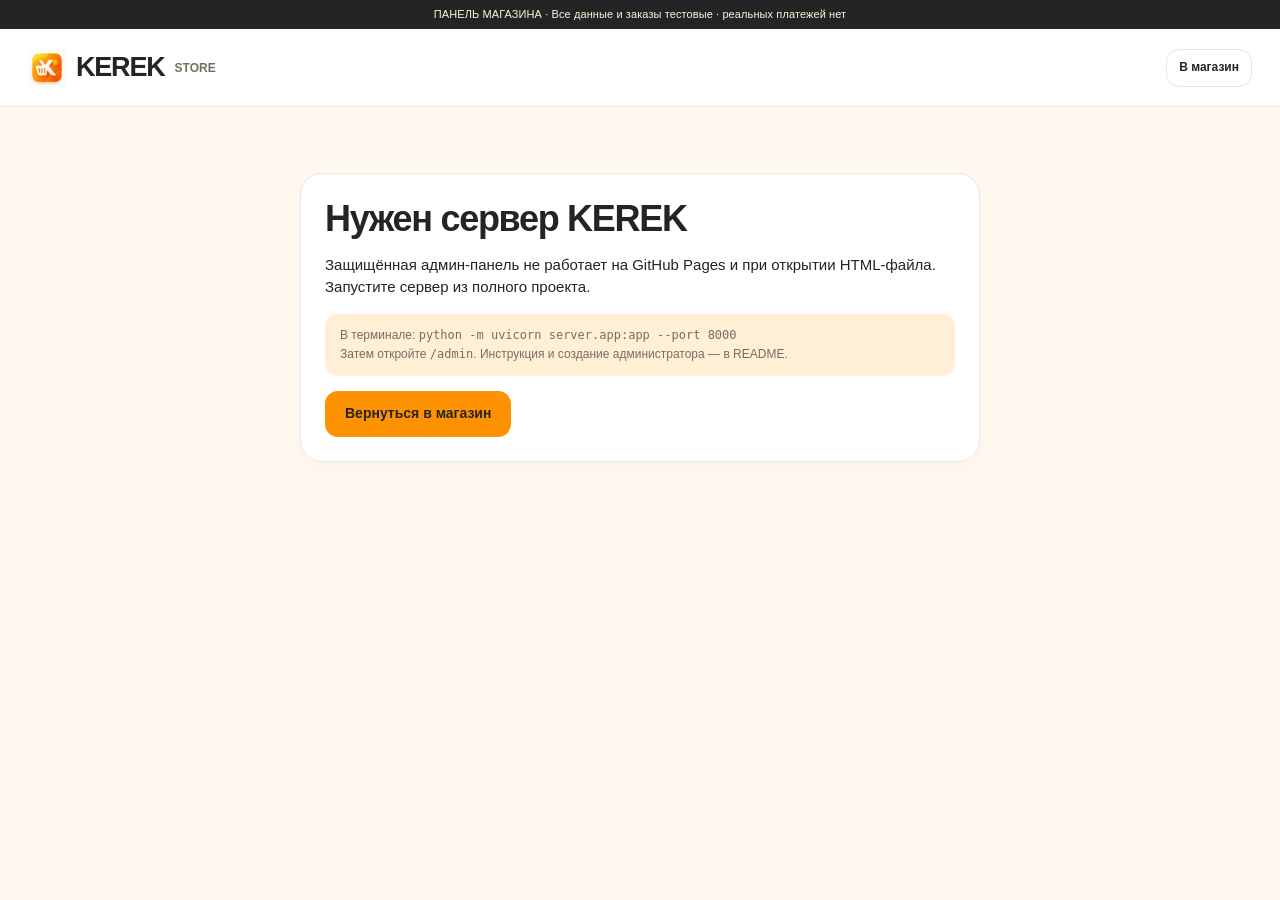
==== admin.html @ 0d9d9228 "Add files via upload" ====
<!doctype html><html lang="ru"><head><meta charset="utf-8"><meta name="viewport" content="width=device-width,initial-scale=1,viewport-fit=cover"><meta name="theme-color" content="#FF9200"><meta name="description" content="KEREK — обычные покупки и полная стоимость корзины. Тестовый магазин."><meta name="apple-mobile-web-app-capable" content="yes"><meta name="apple-mobile-web-app-title" content="KEREK"><meta http-equiv="Content-Security-Policy" content="default-src 'self'; script-src 'self' 'sha256-uucuYih88PFXL9WeXRAo3ESN8hsM5oTn7TZRPIZrzxA='; style-src 'self' 'unsafe-inline'; img-src 'self' data: https://images.unsplash.com; connect-src 'self'; font-src 'self'; object-src 'none'; base-uri 'self'; form-action 'self'"><title>KEREK 3.2 · Управление</title><link rel="icon" href="icon-32.png" type="image/png"><link rel="apple-touch-icon" href="icon-180.png"><link rel="manifest" href="manifest.webmanifest"><style>:root{--orange:#FF9200;--yellow:#FFD43B;--bg:#FFF9F0;--surface:#FFFFFF;--text:#242424;--muted:#766e63;--line:#eee7dd;--soft:#fff0d5;--hero:#ffebc9;--green:#35654b;--danger:#b12820;--radius:22px;--shadow:0 6px 26px #54320b08;--max:1280px;color-scheme:light}
*{box-sizing:border-box}html{scroll-behavior:smooth;scroll-padding-top:120px}body{margin:0;background:var(--bg);font-family:Inter,-apple-system,BlinkMacSystemFont,"Segoe UI",Arial,sans-serif;color:var(--text);font-size:15px;line-height:1.5;-webkit-tap-highlight-color:transparent}button,input,select,textarea{font:inherit}button,a,input,select,textarea{-webkit-tap-highlight-color:transparent}button{cursor:pointer;color:inherit;border:0;background:none;font-weight:600}a{color:inherit;text-decoration:none}button:disabled{cursor:not-allowed;opacity:.5}button,input,select,textarea,a{touch-action:manipulation}button:focus-visible,a:focus-visible,input:focus-visible,select:focus-visible,textarea:focus-visible{outline:3px solid #8b4d00;outline-offset:3px}h1,h2,h3,p{margin-top:0}h1{font-size:36px;line-height:1.16;letter-spacing:-1.3px;margin-bottom:14px}h2{font-size:26px;letter-spacing:-.7px;line-height:1.25;margin-bottom:7px}h3{font-size:18px;line-height:1.3;margin-bottom:10px}p{margin-bottom:15px}svg.icon{width:22px;height:22px;stroke:currentColor;stroke-width:1.75;fill:none;stroke-linecap:round;stroke-linejoin:round;flex-shrink:0}input,select,textarea{border:1px solid var(--line);border-radius:13px;padding:12px 14px;color:var(--text);background:var(--surface);width:100%;min-height:46px}textarea{resize:vertical;min-height:88px}label.field{display:grid;gap:7px;font-size:13px;font-weight:600;margin-bottom:15px}input[type=checkbox]{width:18px;height:18px;min-height:18px;accent-color:var(--orange);flex-shrink:0}input[type=range]{padding:0;accent-color:var(--orange)}label.check{display:flex;gap:10px;align-items:center;min-height:42px;font-size:14px}small,.small{font-size:12px;color:var(--muted)}.muted{color:var(--muted)}.text-danger{color:var(--danger)}.nowrap{white-space:nowrap}.wrap{max-width:var(--max);margin:0 auto;padding:0 28px}.flex{display:flex;align-items:center;gap:12px}.between{justify-content:space-between}.stack{display:grid;gap:16px}.hidden{display:none!important}.mb0{margin-bottom:0}.mt{margin-top:24px}.divider{border:0;border-top:1px solid var(--line);margin:20px 0}.pill{display:inline-flex;align-items:center;gap:7px;padding:6px 11px;border-radius:100px;font-size:12px;font-weight:650;background:var(--soft);line-height:1.4}.pill.green{background:#eaf1e8;color:#305b3f}.pill.dark{background:var(--text);color:var(--surface)}.btn{min-height:46px;padding:12px 20px;border-radius:13px;display:inline-flex;justify-content:center;align-items:center;gap:9px;font-size:14px;font-weight:750;line-height:1.4;transition:transform .14s,background .14s}.btn:active,.icon-btn:active{transform:scale(.97)}.btn.primary{background:var(--orange);color:#242424}.btn.primary:hover{background:#ffa21f}.btn.black{background:#242424;color:#fff}.btn.secondary{background:var(--soft)}.btn.outline{border:1px solid var(--line);background:var(--surface)}.btn.danger{color:var(--danger);background:#fff0ed}.btn.small-btn{min-height:38px;padding:8px 12px;font-size:12px}.btn.block{width:100%}.icon-btn{display:inline-flex;align-items:center;justify-content:center;width:44px;height:44px;flex-shrink:0;border-radius:13px;background:var(--surface);position:relative;transition:background .15s}.icon-btn:hover{background:var(--soft)}.icon-btn.active{color:#a74d00;background:var(--soft)}.icon-btn .count{position:absolute;right:-3px;top:-3px;background:var(--orange);color:#242424;border:2px solid var(--surface);border-radius:20px;font-size:10px;padding:1px 5px;min-width:20px;line-height:15px}.link-btn{font-size:13px;font-weight:700;display:inline-flex;align-items:center;gap:6px;color:var(--text);padding:8px 0}.link-btn svg{width:17px}.note{padding:12px 15px;border-radius:13px;background:var(--soft);font-size:12px;color:var(--muted);line-height:1.6}.error-box{padding:14px;border:1px solid #f0c1b8;border-radius:13px;background:#fff0ed;color:#962a20}.card{background:var(--surface);border:1px solid var(--line);border-radius:var(--radius);padding:24px;box-shadow:var(--shadow)}
.demo-bar{background:#242424;color:#fff3de;font-size:11px;line-height:1.4;text-align:center;padding:7px 12px;letter-spacing:.1px}.demo-bar span{opacity:.62;margin:0 6px}.header{background:var(--surface);border-bottom:1px solid var(--line);position:sticky;top:0;z-index:20}.header-top{height:85px;display:flex;align-items:center;gap:24px}.brand{display:flex;align-items:center;gap:10px;flex-shrink:0;font-size:27px;font-weight:900;letter-spacing:-1.2px}.brand img{width:38px;height:38px}.address-btn{text-align:left;display:flex;gap:9px;align-items:center;max-width:196px;flex-shrink:0;padding:7px 0}.address-btn svg{color:#cc6b00;width:21px}.address-btn span{display:block;font-size:11px;color:var(--muted);font-weight:400}.address-btn b{display:block;font-size:12px;white-space:nowrap;overflow:hidden;text-overflow:ellipsis;max-width:153px}.searchbox{display:flex;align-items:center;border:1px solid var(--line);border-radius:13px;background:var(--bg);padding:0 14px;flex:1;min-width:120px;gap:10px}.searchbox input{border:0;background:none;min-height:46px;padding:8px 0;outline:none;box-shadow:none;font-size:13px;min-width:0}.searchbox svg{color:var(--muted);width:19px}.header-actions{display:flex;gap:7px;align-items:center}.lang-btn{font-size:12px;background:var(--bg);padding:0 10px;min-width:42px;width:auto}.header-cart{font-size:12px;white-space:nowrap;padding:12px 16px}.header-cart .icon{width:19px}.header-cart b{font-weight:750}.desktop-nav{display:flex;align-items:center;gap:8px;height:54px;padding-bottom:10px;overflow:auto;scrollbar-width:none}.desktop-nav button{display:flex;align-items:center;gap:8px;padding:10px 15px;white-space:nowrap;font-size:12px;border-radius:11px;color:var(--muted);min-height:40px}.desktop-nav button svg{width:18px;height:18px}.desktop-nav button.active{background:var(--soft);color:var(--text)}.desktop-nav .catalog-btn{background:var(--orange);color:#242424}.desktop-nav .nav-end{margin-left:auto;font-size:11px;color:var(--muted);white-space:nowrap}.bottom-nav{display:none}.main{padding-top:26px;padding-bottom:50px;min-height:65vh}.crumb{font-size:12px;color:var(--muted);display:flex;gap:8px;align-items:center;margin-bottom:20px}.crumb svg{width:14px}.page-heading{display:flex;justify-content:space-between;align-items:end;gap:20px;margin-bottom:25px}.page-heading p{margin:9px 0 0;color:var(--muted);font-size:14px}.page-heading h1{margin-bottom:0}.section{margin-top:34px}.section-head{display:flex;align-items:center;justify-content:space-between;gap:10px;margin-bottom:17px}.section-head p{margin:6px 0 0;color:var(--muted);font-size:12px}.hero{display:grid;grid-template-columns:1fr 47%;min-height:315px;border-radius:27px;background:var(--hero);overflow:hidden;position:relative}.hero-copy{padding:32px 0 30px 34px;z-index:2}.hero h1{font-size:44px;line-height:1.07;letter-spacing:-1.9px;max-width:440px;margin:15px 0 15px}.hero h1 span{color:#ad5300}.hero p{font-size:14px;max-width:310px;line-height:1.65;color:#6d553a}.hero .pill{background:#fff6e6;color:#775025}.hero-foot{display:flex;gap:10px;align-items:center;flex-wrap:wrap}.hero-foot .small{max-width:140px;color:#775b3a;line-height:1.4}.hero-art{position:relative;min-height:280px;display:flex;align-items:center;justify-content:center;isolation:isolate}.hero-art:before{content:"";width:360px;height:360px;position:absolute;border-radius:50%;background:#ffd278;right:18px;top:12px;z-index:-1}.hero-fruit{position:absolute;border-radius:26px;display:flex;align-items:center;justify-content:center;box-shadow:0 10px 25px #a3541020;overflow:hidden}.hero-fruit .photo{height:100%;width:100%;border-radius:inherit}.hero-fruit.one{width:195px;height:210px;left:24px;top:61px;transform:rotate(-10deg);background:#fff5de;z-index:2}.hero-fruit.two{width:170px;height:168px;right:30px;top:26px;transform:rotate(10deg);background:#ffe38e}.hero-fruit.three{width:150px;height:130px;right:27px;bottom:22px;transform:rotate(5deg);background:#eef2d5;z-index:3}.hero-tag{background:var(--surface);box-shadow:0 8px 24px #85440b12;padding:10px 15px;border-radius:15px;position:absolute;left:3px;bottom:19px;z-index:4;font-size:11px;display:flex;align-items:center;gap:10px}.hero-tag svg{color:var(--green)}.hero-tag b{display:block;font-size:14px}.hero-art .photo-fallback{font-size:98px}.hero-sticker{position:absolute;right:171px;top:21px;z-index:5;transform:rotate(-12deg);background:var(--text);color:var(--yellow);padding:9px 11px;border-radius:100%;font-weight:900;font-size:16px;line-height:1.2;text-align:center}
.category-grid{display:grid;grid-template-columns:repeat(6,1fr);gap:12px}.category-tile{background:var(--surface);border:1px solid var(--line);border-radius:17px;padding:12px 12px 11px;text-align:left;overflow:hidden;position:relative;min-height:119px;transition:border-color .2s,transform .2s}.category-tile:hover{border-color:var(--orange);transform:translateY(-2px)}.category-tile b{display:block;font-size:12px;position:relative;z-index:2;max-width:108px}.category-tile .cat-symbol{position:absolute;right:9px;bottom:2px;font-size:51px;line-height:1.2;transform:rotate(-8deg);filter:drop-shadow(0 6px 5px #8e602013)}.category-tile .cat-circle{position:absolute;width:82px;height:82px;background:var(--soft);border-radius:50%;right:2px;bottom:-14px}.product-grid{display:grid;grid-template-columns:repeat(6,minmax(0,1fr));gap:12px}.product{background:var(--surface);border:1px solid var(--line);border-radius:19px;padding:9px;display:flex;flex-direction:column;min-width:0;transition:box-shadow .18s,transform .18s}.product:hover{box-shadow:0 7px 24px #5e3c1610;transform:translateY(-2px)}.product-photo{width:100%;position:relative;margin-bottom:9px;border-radius:13px;overflow:hidden;aspect-ratio:1.15;background:#f9f5ed}.photo{position:relative;display:block;overflow:hidden;background:var(--photo-bg,#f8f5ed);width:100%;height:100%;border-radius:inherit}.photo img{position:absolute;inset:0;width:100%;height:100%;object-fit:cover;opacity:0;transition:opacity .2s}.photo img.loaded{opacity:1}.photo-fallback{display:flex;align-items:center;justify-content:center;position:absolute;inset:0;font-size:70px;line-height:1;filter:drop-shadow(0 8px 6px #3f3c2314)}.product-photo .photo{position:absolute;inset:0}.sale-badge{position:absolute;left:7px;top:7px;border-radius:7px;background:var(--yellow);color:#242424;font-size:11px;font-weight:800;padding:3px 6px;z-index:2}.fav-btn{position:absolute;right:5px;top:5px;border-radius:50%;width:33px;height:33px;z-index:3;background:#fffef5dd;color:#5d5246;min-height:33px}.fav-btn .icon{width:17px;height:17px}.fav-btn.active .icon{fill:#fa9500;stroke:#a45300}.product-info{padding:1px 4px 5px;flex:1;display:flex;flex-direction:column}.product-prices{display:flex;align-items:center;gap:7px;flex-wrap:wrap;margin:1px 0 5px;line-height:1.25}.product-prices b{font-size:18px;letter-spacing:-.7px;white-space:nowrap}.product-prices del{font-size:10px;color:var(--muted)}.product-title{text-align:left;font-size:12px;font-weight:550;padding:0;margin-bottom:4px;line-height:1.45;min-height:35px;display:-webkit-box;-webkit-line-clamp:2;-webkit-box-orient:vertical;overflow:hidden}.product-unit{font-size:10px;color:var(--muted);margin-bottom:11px}.product .add-btn{margin-top:auto;background:var(--soft);border-radius:11px;width:100%;display:flex;align-items:center;justify-content:center;gap:8px;min-height:39px;font-size:12px;color:#845016}.product .add-btn .icon{width:16px}.qty{margin-top:auto;min-height:39px;background:var(--orange);color:#242424;display:flex;justify-content:space-between;align-items:center;border-radius:11px;overflow:hidden;font-size:13px;font-weight:750}.qty button{width:38px;min-height:39px;display:flex;align-items:center;justify-content:center}.qty svg{width:16px}.benefit-grid{display:grid;grid-template-columns:1.1fr 1fr;gap:15px}.feature-panel{padding:25px;border:1px solid var(--line);border-radius:21px;position:relative;overflow:hidden;background:var(--surface)}.feature-panel.orange{background:#ffedcf;border-color:#ffedcf;color:#242424}.feature-panel.yellow{background:#fff2b8;border-color:#fff2b8;color:#242424}.feature-panel p{max-width:300px;color:#776047;font-size:13px;margin-bottom:14px}.feature-panel h3{font-size:22px;letter-spacing:-.6px}.feature-panel .feature-symbol{position:absolute;right:30px;top:24px;transform:rotate(-14deg);font-size:82px;opacity:.95}.feature-panel .content{max-width:75%;position:relative;z-index:1}.info-strip{display:grid;grid-template-columns:repeat(3,1fr);gap:20px;margin-top:32px;padding:23px;border-radius:20px;border:1px solid var(--line);background:var(--surface)}.info-item{display:flex;gap:13px;align-items:center}.info-item svg{background:var(--soft);box-sizing:content-box;padding:11px;border-radius:13px;color:#925114}.info-item b{font-size:13px;display:block}.info-item span{font-size:11px;color:var(--muted);display:block;margin-top:2px}.footer{border-top:1px solid var(--line);padding:28px 0 34px;background:var(--surface)}.footer .brand{font-size:23px}.footer p{font-size:11px;color:var(--muted);margin:8px 0 0;max-width:650px}.footer-links{display:flex;gap:20px;align-items:center;flex-wrap:wrap;font-size:12px}.footer-links button{font-size:12px;color:var(--muted)}
.catalog-layout{display:grid;grid-template-columns:218px 1fr;gap:24px}.filters{align-self:start;padding:20px;position:sticky;top:160px}.filters h3{font-size:15px;margin-bottom:18px}.filter-cats{display:grid;gap:3px;margin-bottom:20px}.filter-cats button{text-align:left;padding:9px 10px;border-radius:10px;font-size:12px;font-weight:550}.filter-cats button.active{background:var(--soft);color:#965312}.catalog-main .product-grid{grid-template-columns:repeat(4,minmax(0,1fr))}.catalog-tools{display:flex;justify-content:space-between;gap:12px;align-items:center;margin-bottom:16px}.catalog-tools select{width:auto;min-width:170px;font-size:12px}.filter-mobile{display:none}.empty{padding:50px 24px;text-align:center;border:1px dashed var(--line);border-radius:22px;background:var(--surface)}.empty-symbol{width:76px;height:76px;background:var(--soft);border-radius:25px;display:flex;align-items:center;justify-content:center;margin:0 auto 18px}.empty-symbol svg{width:34px;height:34px;color:#ad6200}.empty p{max-width:410px;margin:0 auto 22px;font-size:13px;color:var(--muted)}.empty h3{font-size:21px}.subcats{display:flex;gap:8px;margin-bottom:15px;flex-wrap:wrap}.chip{background:var(--surface);border:1px solid var(--line);padding:8px 13px;border-radius:100px;font-size:12px;min-height:37px}.chip.active{background:var(--orange);color:#242424;border-color:var(--orange)}
.two-columns{display:grid;grid-template-columns:minmax(0,1fr) 365px;gap:24px;align-items:start}.summary{position:sticky;top:160px}.summary-row{display:flex;justify-content:space-between;gap:12px;font-size:13px;margin:12px 0}.summary-row.total{font-weight:850;font-size:24px;border-top:1px solid var(--line);padding-top:16px;margin:18px 0}.summary-row.saving{color:var(--green)}.free-progress{height:5px;background:var(--line);border-radius:8px;overflow:hidden;margin-top:10px}.free-progress span{display:block;height:100%;background:var(--orange);max-width:100%}.cart-row{display:grid;grid-template-columns:73px minmax(0,1fr) 107px 83px 28px;gap:13px;align-items:center;border-bottom:1px solid var(--line);padding:18px 0}.cart-row:last-child{border-bottom:0}.cart-row .thumb{width:73px;height:73px;border-radius:12px;overflow:hidden}.cart-row .photo-fallback{font-size:43px}.cart-row .qty{margin:0}.cart-row h3{font-size:13px;margin-bottom:3px}.cart-row .row-price{font-size:14px;font-weight:750;text-align:right}.cart-row .remove{width:30px;height:35px;color:var(--muted)}.cart-row .remove svg{width:17px}.checkout-grid{display:grid;grid-template-columns:1fr 1fr;gap:0 15px}.full-width{grid-column:1/-1}.form-actions{display:flex;align-items:center;gap:10px;flex-wrap:wrap;margin-top:18px}.promo-row{display:flex;gap:8px;margin-top:16px}.promo-row input{font-size:12px;min-width:0}.promo-row .btn{padding:8px 12px;font-size:12px}.savings-card{background:var(--soft);padding:14px 16px;border-radius:14px;margin-top:16px}.savings-card p{font-size:12px;margin:4px 0 10px}.savings-card h3{font-size:14px}.order-card{margin-bottom:16px}.order-card .title{display:flex;justify-content:space-between;gap:15px;align-items:start}.order-items{font-size:13px;color:var(--muted);margin:12px 0;line-height:1.7}.status-pill{font-size:11px;background:var(--soft);border-radius:100px;padding:6px 10px;display:inline-flex;gap:6px;align-items:center}.status-pill.delivered{background:#eaf1e8;color:#35654b}.status-pill.cancelled{background:#f4e9e7;color:#97372d}.timeline{display:grid;grid-template-columns:repeat(5,1fr);gap:5px;margin-top:24px}.timeline-step{font-size:10px;color:var(--muted);position:relative;border-top:3px solid var(--line);padding-top:10px}.timeline-step.done{border-color:var(--orange);color:var(--text)}.timeline-step.active{font-weight:750}.order-card .total{font-size:23px;font-weight:800;letter-spacing:-.8px}.order-notice{font-size:11px;color:var(--muted);background:var(--bg);border-radius:10px;padding:8px 12px;margin:12px 0}
.smart-intro{display:flex;gap:14px;align-items:center;margin-bottom:23px}.smart-logo{width:54px;height:54px;display:flex;align-items:center;justify-content:center;background:var(--orange);border-radius:17px;color:#242424}.smart-logo svg{width:27px;height:27px}.smart-layout{display:grid;grid-template-columns:360px minmax(0,1fr);gap:24px;align-items:start}.smart-form{position:sticky;top:160px}.smart-form textarea{min-height:108px;background:var(--bg);font-size:13px}.examples{display:flex;gap:7px;flex-wrap:wrap;margin:11px 0 20px}.examples .chip{font-size:10px;min-height:29px;padding:5px 8px;background:var(--bg)}.form-grid{display:grid;grid-template-columns:1fr 1fr;gap:0 12px}.plan-placeholder{min-height:430px;background:var(--surface);border:1px dashed #e6c698;border-radius:23px;text-align:center;display:flex;align-items:center;justify-content:center;padding:32px}.plan-placeholder .big{font-size:75px;margin-bottom:14px}.plan-placeholder h2{font-size:25px}.plan-placeholder p{max-width:365px;font-size:13px;color:var(--muted)}.plan-stats{display:grid;grid-template-columns:repeat(3,1fr);gap:12px;padding:18px;background:var(--soft);border-radius:15px;margin-bottom:20px}.plan-stats b{display:block;font-size:23px;letter-spacing:-.5px}.plan-stats span{font-size:11px;color:var(--muted)}.plan-dishes{display:grid;grid-template-columns:repeat(2,minmax(0,1fr));gap:10px;margin:17px 0}.plan-dish{display:flex;gap:10px;align-items:center;padding:10px;background:var(--bg);border-radius:13px}.plan-dish .day{font-size:11px;display:block;color:var(--muted)}.plan-dish b{font-size:12px;line-height:1.4;display:block}.plan-dish .photo{width:45px;height:45px;flex-shrink:0;border-radius:10px}.plan-dish .photo-fallback{font-size:28px}.ingredient-row{display:grid;grid-template-columns:1fr auto auto;gap:9px;align-items:center;padding:12px 0;border-top:1px solid var(--line);font-size:12px}.ingredient-row b{display:block;font-size:13px}.ingredient-row span{font-size:11px;color:var(--muted)}.recipe-grid{display:grid;grid-template-columns:repeat(3,minmax(0,1fr));gap:19px}.recipe{padding:0;overflow:hidden}.recipe-photo{height:174px;position:relative;border-bottom:1px solid var(--line)}.recipe-photo .photo-fallback{font-size:88px}.recipe-badge{position:absolute;bottom:12px;left:12px;background:var(--surface);border-radius:9px;padding:5px 8px;display:flex;gap:5px;align-items:center;font-size:11px;z-index:2}.recipe-badge svg{width:14px;height:14px}.recipe-info{padding:18px}.recipe-info h3{font-size:16px}.recipe-info .price{font-size:19px;letter-spacing:-.6px}.recipe-info .btn{margin-top:14px;font-size:12px;min-height:40px}.recipes-controls{display:flex;gap:14px;align-items:center;flex-wrap:wrap;margin-bottom:21px;padding:16px 20px}.recipes-controls label{margin-bottom:0;min-width:100px;flex:1}.pantry-row{display:grid;grid-template-columns:43px 1fr auto 36px;gap:13px;align-items:center;padding:14px 0;border-bottom:1px solid var(--line)}.pantry-row .pantry-emoji{font-size:29px}.pantry-row b{font-size:13px}.pantry-row .small{display:block}.expiring{color:#945213;font-size:11px}.expired{color:var(--danger);font-size:11px}.pantry-add .btn{margin-top:10px}.profile-layout{display:grid;grid-template-columns:260px minmax(0,1fr);gap:24px}.profile-nav{position:sticky;top:160px}.profile-nav button{width:100%;display:flex;align-items:center;gap:12px;border-radius:12px;padding:12px;text-align:left;font-size:13px;color:var(--muted)}.profile-nav button.active{background:var(--soft);color:var(--text)}.avatar{width:56px;height:56px;border-radius:19px;background:var(--soft);display:flex;align-items:center;justify-content:center;font-size:23px;font-weight:800;margin-bottom:12px}.address-card{padding:16px;border:1px solid var(--line);border-radius:15px;display:flex;justify-content:space-between;gap:12px;align-items:center;margin:12px 0}.address-card b{font-size:13px}.address-card p{font-size:12px;color:var(--muted);margin:3px 0 0}.club-hero{display:grid;grid-template-columns:1fr 330px;gap:32px;padding:32px;overflow:hidden;border-radius:26px;background:#ffecb3;color:#242424}.club-hero h1{font-size:43px}.club-card{background:#242424;color:#fff9e9;border-radius:22px;padding:25px;min-height:194px;transform:rotate(-5deg);position:relative;display:flex;flex-direction:column;justify-content:space-between}.club-card b{font-size:26px;letter-spacing:-1.3px}.club-card .club-circle{position:absolute;right:25px;top:25px;color:var(--yellow);font-size:40px}.club-card .balance{font-size:31px;font-weight:800;letter-spacing:-1px}.club-stats{display:grid;grid-template-columns:repeat(3,1fr);gap:16px;margin-top:20px}.club-stats b{font-size:31px;letter-spacing:-1px;display:block}.club-stats p{font-size:12px;color:var(--muted);margin-top:5px}.ledger-row{display:flex;justify-content:space-between;align-items:center;padding:13px 0;border-bottom:1px solid var(--line);font-size:13px}.ledger-row .delta{font-weight:750;font-size:16px;color:var(--green)}.ticket{padding:16px;border:1px solid var(--line);border-radius:15px;margin-top:14px}.ticket p{font-size:13px;white-space:pre-wrap;margin:10px 0}.ticket-reply{padding:12px;background:var(--soft);border-radius:10px;font-size:12px}
dialog{background:var(--surface);color:var(--text);border:1px solid var(--line);border-radius:25px;padding:0;max-width:min(600px,calc(100vw - 32px));width:600px;max-height:88dvh;box-shadow:0 30px 100px #2419073d;overscroll-behavior:contain}dialog::backdrop{background:#1d171f66;backdrop-filter:blur(3px)}.modal-head{display:flex;align-items:center;justify-content:space-between;padding:20px 24px 0;gap:15px}.modal-head h2{font-size:22px;margin-bottom:0}.modal-body{padding:18px 24px 24px}.modal-product-photo{height:225px;border-radius:19px;overflow:hidden;margin-bottom:19px}.modal-product-photo .photo-fallback{font-size:135px}.modal-price{font-size:29px;font-weight:850;letter-spacing:-1px}.spec-row{display:flex;gap:15px;justify-content:space-between;font-size:12px;border-bottom:1px solid var(--line);padding:12px 0}.spec-row span:first-child{color:var(--muted);min-width:100px}.spec-row span:last-child{text-align:right}.recipe-steps{padding-left:21px;font-size:13px;line-height:1.7}.recipe-steps li{padding-left:5px;margin-bottom:10px}#toast{position:fixed;bottom:25px;left:50%;transform:translate(-50%,20px);z-index:1000;background:#242424;color:#fff;border-radius:14px;padding:13px 19px;font-size:13px;max-width:calc(100vw - 32px);box-shadow:0 5px 25px #0002;opacity:0;pointer-events:none;transition:opacity .2s,transform .2s;display:flex;gap:18px;align-items:center}#toast.show{opacity:1;transform:translate(-50%,0);pointer-events:auto}#toast button{color:var(--yellow);white-space:nowrap;font-size:12px;padding:5px}.skip-link{position:fixed;left:12px;top:-100px;background:var(--text);color:var(--surface);padding:12px;z-index:1001}.skip-link:focus{top:12px}.boot{max-width:1100px;margin:70px auto;padding:24px}.boot-logo{font-size:40px;font-weight:900;letter-spacing:-2px;margin-bottom:30px}.boot-logo span{color:var(--orange)}.boot p{color:var(--muted);font-size:13px;text-align:center;margin-top:24px}.boot-grid{display:grid;grid-template-columns:repeat(4,1fr);gap:16px;margin-top:24px}.boot-grid .skeleton{height:180px}.skeleton{border-radius:18px;background:linear-gradient(100deg,#f0e8dc 30%,#faf4eb 50%,#f0e8dc 70%);background-size:200% 100%;animation:shimmer 1.4s infinite}@keyframes shimmer{to{background-position:-200% 0}}.spin{animation:spin 1s linear infinite}@keyframes spin{to{transform:rotate(360deg)}}
[data-theme=dark]{--bg:#1d1c19;--surface:#282722;--text:#f7f2e9;--muted:#b3aa9b;--line:#3d3930;--soft:#49351d;--hero:#4b3620;--shadow:none;color-scheme:dark}[data-theme=dark] .hero h1 span{color:#ffb139}[data-theme=dark] .hero p,[data-theme=dark] .hero-foot .small{color:#e0c5a1}[data-theme=dark] .hero-art:before{background:#634a27}[data-theme=dark] .hero-tag,[data-theme=dark] .hero-fruit{color:#242424}[data-theme=dark] .hero-tag{background:#f7e9d2}[data-theme=dark] .product-photo{background:#393329}[data-theme=dark] .photo{--photo-bg:#393329}[data-theme=dark] .product .add-btn{color:#ffc778}[data-theme=dark] .category-tile .cat-circle{background:#493c25}[data-theme=dark] .feature-panel.orange{background:#553b20;color:#fff3db}[data-theme=dark] .feature-panel.yellow{background:#4a4226;color:#fff3db}[data-theme=dark] .feature-panel p{color:#d8c5a8}[data-theme=dark] .hero .pill{background:#644724;color:#ffe1b7}[data-theme=dark] .btn.secondary{color:#ffd6a1}[data-theme=dark] .pill.green,[data-theme=dark] .status-pill.delivered{background:#284232;color:#bddcc6}[data-theme=dark] .text-danger{color:#ffb4a7}[data-theme=dark] .summary-row.saving,[data-theme=dark] .ledger-row .delta{color:#b5d9b9}
.admin-header{background:var(--surface);border-bottom:1px solid var(--line);padding:18px 0}.admin-tabs{display:flex;gap:9px;overflow:auto;margin:25px 0}.admin-table{width:100%;border-collapse:collapse;font-size:12px}.admin-table th{text-align:left;color:var(--muted);font-weight:550}.admin-table th,.admin-table td{padding:12px 10px;border-bottom:1px solid var(--line)}.table-scroll{overflow:auto}.admin-table input{max-width:140px;min-width:85px;min-height:36px;padding:7px 9px;font-size:12px}.admin-json{font-family:monospace;font-size:12px;min-height:300px;white-space:pre}.audit{font-size:11px;word-break:break-word}.integration-grid{display:grid;grid-template-columns:repeat(3,1fr);gap:12px}.integration-grid .card{padding:18px}.mobile-only{display:none}
@media(min-width:1450px){.wrap{padding:0 30px}.product-photo{aspect-ratio:1.1}.hero{min-height:328px}.hero-copy{padding-left:39px}}
@media(max-width:1150px){.header-top{gap:15px}.address-btn{display:none}.product-grid{grid-template-columns:repeat(4,minmax(0,1fr))}.home-products .product:nth-child(n+9){display:none}.category-grid{gap:9px}.category-tile b{font-size:11px}.hero h1{font-size:39px}.hero-art:before{right:0}.hero-fruit.one{left:5px}.hero-fruit.two,.hero-fruit.three{right:13px}.catalog-main .product-grid{grid-template-columns:repeat(3,minmax(0,1fr))}.smart-layout{grid-template-columns:320px minmax(0,1fr)}.two-columns{grid-template-columns:minmax(0,1fr) 320px}.cart-row{grid-template-columns:55px minmax(0,1fr) 96px;gap:10px}.cart-row .thumb{width:55px;height:60px;grid-row:1/3}.cart-row .row-price{grid-column:2;text-align:left}.cart-row .remove{grid-column:3;justify-self:end}.hero-copy{padding-left:26px}.feature-panel .feature-symbol{right:18px;font-size:68px}}
@media(max-width:850px){.wrap{padding:0 20px}.header-top{height:76px}.brand{font-size:24px;gap:7px}.brand img{width:34px;height:34px}.header-actions .favorite-top{display:none}.header-cart b{display:none}.header-cart{padding:11px 13px}.hero{grid-template-columns:1fr 42%;min-height:295px}.hero-copy{padding:26px 0 26px 24px}.hero h1{font-size:33px}.hero p{font-size:13px;max-width:260px}.hero-fruit.one{width:155px;height:170px;left:0;top:65px}.hero-fruit.two{width:122px;height:124px;right:4px;top:40px}.hero-fruit.three{width:105px;height:97px;right:4px;bottom:28px}.hero-art .photo-fallback{font-size:75px}.hero-sticker{right:91px;font-size:12px;top:36px}.hero-tag{left:-8px;bottom:20px;padding:9px}.hero-tag b{font-size:12px}.hero-art:before{width:250px;height:250px;right:-17px;top:31px}.category-grid{grid-template-columns:repeat(3,1fr)}.category-tile{min-height:99px}.category-tile b{font-size:12px}.category-tile .cat-symbol{right:16px;bottom:6px}.category-tile .cat-circle{right:14px}.category-tile b{max-width:100px}.catalog-layout{grid-template-columns:175px 1fr;gap:16px}.filters{padding:15px}.product-grid{grid-template-columns:repeat(3,minmax(0,1fr))}.catalog-main .product-grid{grid-template-columns:repeat(2,minmax(0,1fr))}.benefit-grid{gap:12px}.feature-panel{padding:22px}.feature-panel h3{font-size:20px}.feature-panel .content{max-width:84%}.feature-panel .feature-symbol{font-size:55px;right:10px;top:28px;opacity:.6}.two-columns{grid-template-columns:1fr}.summary{position:static}.cart-row{grid-template-columns:65px minmax(0,1fr) 105px 82px 30px}.cart-row .thumb{width:65px;height:65px;grid-row:auto}.cart-row .row-price{grid-column:auto;text-align:right}.cart-row .remove{grid-column:auto}.smart-layout{grid-template-columns:1fr}.smart-form{position:static}.smart-form .form-grid{grid-template-columns:repeat(4,1fr)}.smart-form textarea{min-height:85px}.plan-placeholder{min-height:300px}.recipe-grid{grid-template-columns:repeat(2,minmax(0,1fr))}.profile-layout{grid-template-columns:210px minmax(0,1fr);gap:18px}.profile-nav{padding:16px}.club-hero{grid-template-columns:1fr 270px;gap:15px;padding:26px}.club-hero h1{font-size:34px}.club-card{min-height:170px;padding:22px}.club-stats{gap:12px}.info-strip{gap:12px;padding:17px}.info-item{gap:9px}.info-item svg{padding:8px;width:18px;height:18px}.info-item b{font-size:11px}.info-item span{font-size:10px}.desktop-nav .nav-end{display:none}}
@media(max-width:600px){body{font-size:14px}.wrap{padding:0 16px}.demo-bar{font-size:9px;padding:6px 9px}.demo-bar .optional{display:none}.header-top{height:auto;min-height:114px;flex-wrap:wrap;gap:10px;padding-top:11px;padding-bottom:12px}.brand{font-size:24px;gap:8px}.brand img{width:31px;height:31px}.header-actions{margin-left:auto;gap:3px}.header-actions .icon-btn{width:34px;height:35px;min-width:34px;border-radius:10px}.header-actions .icon-btn svg{width:19px;height:19px}.header-actions .profile-top,.header-cart{display:none}.header .searchbox{order:3;flex-basis:100%;border-radius:12px;height:43px}.header .searchbox input{min-height:41px;font-size:12px}.desktop-nav{display:none}.mobile-address{display:flex;align-items:center;gap:3px;margin-left:3px;font-size:10px;max-width:98px;padding:0;color:var(--muted);font-weight:500}.mobile-address svg{width:12px;height:12px}.mobile-address span{white-space:nowrap;overflow:hidden;text-overflow:ellipsis;max-width:79px}.main{padding-top:17px;padding-bottom:30px}.hero{grid-template-columns:1fr;min-height:0;border-radius:21px}.hero-copy{padding:21px 19px 20px}.hero h1{font-size:32px;max-width:265px;letter-spacing:-1.4px;margin:12px 0}.hero p{font-size:12px;max-width:235px;margin-bottom:17px}.hero .pill{font-size:10px;max-width:210px;padding:5px 9px}.hero-foot{gap:9px}.hero-foot .small{display:none}.hero-foot .btn{min-height:41px;padding:10px 14px;font-size:12px}.hero-art{min-height:0;position:absolute;right:0;bottom:0;top:0;width:35%;pointer-events:none}.hero-art:before{width:170px;height:170px;right:-68px;top:97px}.hero-fruit.one{width:110px;height:121px;left:auto;right:-13px;top:125px;transform:rotate(-17deg);border-radius:17px;z-index:1}.hero-fruit.two{width:86px;height:80px;right:-12px;top:33px;border-radius:16px}.hero-fruit.three{display:none}.hero-art .photo-fallback{font-size:62px}.hero-tag{display:none}.hero-sticker{right:46px;top:111px;font-size:11px;z-index:3;padding:7px;transform:rotate(13deg)}.section{margin-top:26px}.section-head{align-items:center;margin-bottom:13px}.section-head h2{font-size:22px;letter-spacing:-.7px;margin:0}.section-head p{font-size:10px}.section-head .link-btn{font-size:11px;white-space:nowrap}.category-grid{gap:9px}.category-tile{border-radius:14px;min-height:100px;padding:10px}.category-tile b{font-size:10px;line-height:1.4;max-width:78px}.category-tile .cat-symbol{font-size:39px;right:7px;bottom:6px}.category-tile .cat-circle{width:65px;height:65px;right:0;bottom:-12px}.product-grid,.catalog-main .product-grid{grid-template-columns:repeat(2,minmax(0,1fr));gap:10px}.product{padding:8px;border-radius:17px}.product-photo{border-radius:11px;margin-bottom:8px;aspect-ratio:1.14}.product-info{padding:0 3px 3px}.product-prices b{font-size:18px}.product-title{font-size:12px;min-height:35px}.product-unit{font-size:10px;margin-bottom:10px}.product .add-btn{min-height:39px;font-size:12px}.product .qty,.product .qty button{min-height:39px}.home-products .product:nth-child(n+7){display:none}.photo-fallback{font-size:67px}.benefit-grid{grid-template-columns:1fr;gap:12px}.feature-panel{padding:22px;border-radius:18px}.feature-panel .content{max-width:76%}.feature-panel .feature-symbol{right:20px;top:30px;font-size:71px;opacity:1}.feature-panel p{font-size:12px;margin-bottom:12px}.feature-panel h3{font-size:22px}.feature-panel .btn{font-size:12px;min-height:40px}.info-strip{grid-template-columns:1fr;gap:16px;padding:18px}.info-item b{font-size:13px}.info-item span{font-size:11px}.info-item svg{padding:10px;width:21px;height:21px}.info-item{gap:13px}.footer{padding:22px 0 100px}.footer .between{align-items:start;gap:20px}.footer-links{gap:12px;justify-content:end}.footer-links button{font-size:10px}.footer p{font-size:10px;max-width:330px}.footer .brand{font-size:20px}.bottom-nav{display:flex;justify-content:space-around;position:fixed;bottom:0;left:0;right:0;z-index:30;background:var(--surface);border-top:1px solid var(--line);padding:7px 5px calc(8px + env(safe-area-inset-bottom));box-shadow:0 -4px 20px #00000003}.bottom-nav button{min-width:53px;min-height:47px;display:flex;flex-direction:column;gap:3px;align-items:center;justify-content:center;padding:4px 8px;color:var(--muted);font-size:9px;position:relative;font-weight:550;border-radius:12px}.bottom-nav button svg{width:22px;height:22px}.bottom-nav button.active{color:#8b4b00;background:var(--soft)}[data-theme=dark] .bottom-nav button.active{color:#ffc16a}.bottom-nav .nav-badge{position:absolute;top:-2px;right:10px;min-width:15px;padding:0 4px;border-radius:10px;font-size:9px;background:var(--orange);color:#242424}.card{padding:18px;border-radius:19px}.page-heading{margin-bottom:20px;align-items:start;gap:12px}.page-heading h1,h1{font-size:29px;letter-spacing:-1px}.page-heading p{font-size:12px;margin-top:9px}.page-heading .btn{font-size:11px;padding:9px 11px;min-height:40px}.crumb{font-size:10px;margin-bottom:15px}.catalog-layout{display:block}.catalog-layout>.filters{display:none}.catalog-tools{gap:9px}.catalog-tools .result-count{display:none}.catalog-tools select{min-width:0;flex:1;font-size:11px;min-height:42px;padding:9px}.filter-mobile{display:inline-flex;min-height:42px;padding:10px 13px;font-size:11px}.subcats{gap:6px}.chip{font-size:11px;padding:7px 10px;min-height:34px}.catalog-main .product-photo{aspect-ratio:1.1}.checkout-grid{grid-template-columns:1fr}.two-columns{gap:17px}.cart-row{grid-template-columns:52px minmax(0,1fr) 91px;gap:7px 10px;padding:15px 0}.cart-row .thumb{width:52px;height:62px;grid-row:1/3}.cart-row .photo-fallback{font-size:37px}.cart-row h3{font-size:12px}.cart-row .small{font-size:10px}.cart-row .qty{min-height:34px}.cart-row .qty button{width:30px;min-height:34px}.cart-row .row-price{grid-column:2;grid-row:2;text-align:left;font-size:13px}.cart-row .remove{grid-column:3;grid-row:2;justify-self:end;height:26px}.order-card .title h3{font-size:16px}.order-card .title .small{font-size:10px}.order-card .title .total{font-size:21px}.order-items{font-size:12px}.order-card .form-actions{gap:6px}.order-card .form-actions .btn{padding:8px 10px;font-size:10px}.timeline-step{font-size:8px}.smart-intro{gap:12px}.smart-intro h1{font-size:27px;margin-bottom:4px}.smart-intro p{font-size:11px;margin-bottom:0}.smart-logo{width:46px;height:46px;border-radius:14px}.smart-layout{gap:18px}.smart-form .form-grid{grid-template-columns:1fr 1fr}.smart-form .field{font-size:12px}.plan-placeholder{min-height:255px;padding:25px}.plan-placeholder .big{font-size:56px}.plan-placeholder h2{font-size:22px}.plan-placeholder p{font-size:12px}.plan-stats{gap:8px;padding:13px}.plan-stats b{font-size:19px}.plan-stats span{font-size:9px}.plan-dishes{gap:8px}.plan-dish{padding:8px;gap:7px}.plan-dish .photo{width:32px;height:35px}.plan-dish b{font-size:10px}.plan-dish .day{font-size:9px}.plan-dish .photo-fallback{font-size:23px}.ingredient-row{font-size:11px;grid-template-columns:1fr auto auto;gap:6px}.ingredient-row b{font-size:12px}.ingredient-row .small{font-size:10px}.ingredient-row .btn{padding:7px 9px;font-size:10px}.recipe-grid{grid-template-columns:1fr 1fr;gap:11px}.recipe-photo{height:123px}.recipe-photo .photo-fallback{font-size:64px}.recipe-info{padding:12px}.recipe-info h3{font-size:13px;min-height:34px;margin-bottom:9px}.recipe-info .price{font-size:16px}.recipe-info small{font-size:9px}.recipe-info .btn{font-size:10px;padding:8px 9px;min-height:38px;gap:5px}.recipe-info .btn svg{width:15px;height:15px}.recipe-badge{font-size:9px;left:8px;bottom:8px;padding:4px 7px;gap:4px}.recipes-controls{padding:14px;gap:10px;display:grid;grid-template-columns:1fr 1fr}.recipes-controls .field{font-size:11px;min-width:0}.recipes-controls input,.recipes-controls select{min-height:39px;padding:8px 10px;font-size:12px}.profile-layout{display:block}.profile-nav{position:static;margin-bottom:18px;padding:14px}.profile-nav .avatar,.profile-nav h3,.profile-nav .small,.profile-nav .divider{display:none}.profile-nav .nav-items{display:flex;overflow:auto;gap:6px;scrollbar-width:none}.profile-nav button{width:auto;flex-shrink:0;font-size:11px;padding:9px 10px;gap:6px;white-space:nowrap}.profile-nav button svg{width:17px;height:17px}.profile-nav button[data-action=logout]{display:none}.profile-content .form-grid{grid-template-columns:1fr}.club-hero{grid-template-columns:1fr;padding:24px 22px;gap:22px}.club-hero h1{font-size:33px}.club-hero p{font-size:13px;max-width:280px}.club-card{transform:rotate(-3deg);margin:0 5px 3px;min-height:179px}.club-stats{grid-template-columns:1fr;gap:10px}.club-stats .card{display:flex;gap:17px;align-items:center}.club-stats b{font-size:28px;min-width:70px}.club-stats p{margin:0;font-size:12px}.pantry-row{grid-template-columns:32px 1fr auto 28px;gap:8px}.pantry-row .pantry-emoji{font-size:24px}.pantry-row b{font-size:12px}.pantry-row small{font-size:10px}.modal-head{padding:18px 18px 0}.modal-head h2{font-size:20px}.modal-body{padding:15px 18px 20px}dialog{border-radius:22px;max-height:89dvh;max-width:calc(100vw - 22px)}.modal-product-photo{height:185px}.modal-product-photo .photo-fallback{font-size:113px}#toast{bottom:86px;font-size:12px;white-space:normal;width:max-content;max-width:calc(100vw - 24px);padding:12px 16px;gap:10px}.integration-grid{grid-template-columns:1fr}.admin-tabs button{font-size:11px}.admin-header .brand{font-size:22px}.admin-table{font-size:11px}.mobile-only{display:flex}}
@media(prefers-reduced-motion:reduce){*{scroll-behavior:auto!important;transition:none!important;animation:none!important}}

/* KEREK 3.2 shared tokens; small home teaser, detailed tools on their own page. */
.ka-compact{display:flex;align-items:center;justify-content:space-between;gap:22px;background:var(--surface);border:1px solid var(--line);border-left:4px solid var(--orange);border-radius:20px;padding:20px 24px;margin:20px 0}.ka-compact h2{font-size:22px;letter-spacing:-.6px;margin:7px 0}.ka-compact p{font-size:13px;line-height:1.5;color:var(--muted);margin:0;max-width:560px}.ka-compact>.btn{flex-shrink:0}.ka-eyebrow{font-size:11px;letter-spacing:.07em;font-weight:800;color:#955000}.ka-two{display:grid;grid-template-columns:minmax(0,1.4fr) minmax(0,1fr);gap:20px;align-items:start}.ka-two .card{min-width:0}.ka-line{display:flex;align-items:center;gap:12px;border-bottom:1px solid var(--line);padding:15px 0;min-width:0}.ka-line .grow{flex:1;min-width:0}.ka-line b{font-size:15px;overflow-wrap:anywhere}.ka-line p{margin:6px 0 0}.ka-line>.btn{padding:9px 12px;min-height:44px;flex-shrink:0}.ka-muted,.ka-footnote{color:var(--muted);font-size:13px;line-height:1.6}.ka-footnote{margin-top:20px}.ka-qty{flex:0 0 88px;font-size:11px;color:var(--muted);line-height:1.35}.ka-qty input{padding:10px 8px;margin-top:6px;min-height:44px;font-size:16px}.ka-tabs{display:flex;flex-wrap:wrap;gap:9px;margin:16px 0 22px}.ka-tabs .btn[aria-pressed=true]{background:var(--orange);color:#242424}.ka-tabs .btn{font-size:13px}.ka-total{padding:18px 0;margin:12px 0;border-top:1px solid var(--line);border-bottom:1px solid var(--line);font-size:15px}.ka-total strong{display:block;font-size:32px;letter-spacing:-.6px;margin-top:6px}.ka-summary .btn.block+.btn{margin-top:10px}.ka-empty{padding:28px 10px;text-align:center}.ka-empty p{color:var(--muted)}.ka-two .form-error{color:var(--danger)}.ka-two .page-head{margin-bottom:20px}body[data-theme=dark] .ka-eyebrow{color:#ffcb86}body[data-theme=dark] .ka-muted,body[data-theme=dark] .ka-footnote,body[data-theme=dark] .ka-qty{color:#d9cdbd}body[data-theme=dark] .note{color:#e4d3b9}body[data-theme=dark] .error-box,body[data-theme=dark] .form-error{background:#392524;color:#ffc5bb}body[data-theme=dark] .ka-total{color:#fff3e6}.ka-line .btn:focus-visible{outline:3px solid var(--orange)}
.hero{min-height:0!important;grid-template-columns:1fr!important;padding:30px!important}.hero-copy{padding:0!important;max-width:700px}.hero h1{font-size:40px;margin:10px 0}.hero p{margin-bottom:15px}.hero-foot{margin-top:0}.category-grid{display:flex!important;gap:12px;overflow-x:auto;padding-bottom:8px;scroll-snap-type:x proximity}.category-tile{flex:0 0 155px;min-height:100px!important;height:100px!important;scroll-snap-align:start}.category-tile b{font-size:13px;max-width:90px}.category-tile .cat-symbol{font-size:35px;bottom:10px;right:13px}.category-tile .cat-circle{width:70px;height:70px}.brand-icon{object-fit:contain;background:#fff;border-radius:12px}.page-head h1{margin:10px 0}.footer a{padding:12px 0;display:inline-block}.support-draft{white-space:pre-wrap}.section{margin-top:24px}.photo-fallback{background:var(--soft)}
@media(max-width:767px){.ka-two{grid-template-columns:1fr;gap:14px}.ka-compact{padding:16px;gap:13px;margin:16px 0;align-items:flex-start}.ka-compact h2{font-size:18px}.ka-compact p{font-size:12px}.ka-compact>.btn{padding:11px 12px;font-size:12px;max-width:115px;align-self:center}.ka-eyebrow{font-size:10px}.ka-line{gap:8px;flex-wrap:wrap}.ka-line .grow{min-width:130px}.ka-line .btn{font-size:12px}.ka-two .card{padding:18px}.ka-total strong{font-size:29px}.ka-tabs{gap:7px}.ka-tabs .btn{padding:10px 12px;font-size:12px}.hero{padding:20px!important}.hero h1{font-size:30px}.hero .pill{font-size:10px}.hero p{font-size:13px}.hero-foot .btn{min-height:44px}.category-tile{flex-basis:130px}.category-tile b{font-size:12px}.category-tile{height:84px!important;min-height:84px!important}.category-tile .cat-symbol{font-size:29px}.category-tile .cat-circle{height:60px;width:60px}.section .section-heading h2{font-size:22px}.section{margin-top:20px}.ka-footnote{font-size:12px}.page-head h1{font-size:29px}.ka-two .flex.between{flex-wrap:wrap}}
@media(max-width:359px){.ka-compact{display:block}.ka-compact>.btn{max-width:none;margin-top:12px;width:100%}.ka-line .grow{min-width:110px}.ka-qty{flex-basis:70px}}
@media(prefers-reduced-motion:reduce){html{scroll-behavior:auto}.btn{transition:none}}

@media(max-width:767px){.hero-copy>p{display:none}.hero h1{font-size:28px;margin:10px 0 14px}.hero-foot .btn{min-height:42px;padding:10px 18px}}
@media(min-width:1000px){.hero{padding:24px 30px!important}.hero-copy{max-width:none;display:grid;grid-template-columns:minmax(0,1fr) auto;column-gap:45px;align-items:center}.hero-copy>.pill{justify-self:start;grid-column:1}.hero h1{font-size:32px;max-width:none;grid-column:1}.hero-copy>p{grid-column:1;max-width:none;margin:0}.hero-foot{grid-column:2;grid-row:1/4}.hero-foot .btn{padding:16px 24px}}
</style></head><body><div id="admin"><div class="boot">KEREK · Проверяем сервер…</div></div><dialog id="admin-modal" aria-labelledby="admin-title"></dialog><div id="toast" role="status" aria-live="polite"></div><noscript>Для работы нужен JavaScript. Не очищайте данные браузера.</noscript><script>window.KEREK_CONFIG={version:'3.2.0',mode:'static'};
/* Explicit static or server mode. A failed server never creates a local order. */
(function(){'use strict';
let enabled=false,csrf='';try{csrf=sessionStorage.getItem('kerek_csrf_v32')||localStorage.getItem('kerek_csrf_v3')||'';}catch{}
async function request(path,{method='GET',body,timeout=12000}={}){
 if(!/^[a-z0-9_/-]+$/i.test(path))throw new Error('invalid_api_path');
 const controller=new AbortController(),timer=setTimeout(()=>controller.abort(),timeout);
 try{
  const response=await fetch('api/'+path,{method,credentials:'same-origin',cache:'no-store',redirect:'error',headers:{'Content-Type':'application/json',...(csrf?{'X-CSRF-Token':csrf}:{})},...(body!==undefined?{body:JSON.stringify(body)}:{}),signal:controller.signal});
  let data;try{data=await response.json();}catch{throw new Error('server_unavailable');}
  if(!response.ok){const error=new Error(typeof data.detail==='string'?data.detail:'validation_error');error.status=response.status;throw error;}
  return data;
 }catch(e){if(e.name==='AbortError')throw new Error('server_timeout');throw e;}finally{clearTimeout(timer);}
}
window.KerekAPI={get enabled(){return enabled;},
 async init(){if(window.KEREK_CONFIG?.mode!=='server')return null;
  const h=await request('health',{timeout:6000});if(h.service!=='kerek')throw new Error('server_unavailable');enabled=true;return request('bootstrap');},
 request,setSession(value){csrf=value||'';try{if(csrf)sessionStorage.setItem('kerek_csrf_v32',csrf);else sessionStorage.removeItem('kerek_csrf_v32');localStorage.removeItem('kerek_csrf_v3');}catch{}}
};})();

;
(function(){'use strict';
const API=window.KerekAPI,$=s=>document.querySelector(s),e=x=>String(x??'').replace(/[&<>"']/g,c=>({'&':'&amp;','<':'&lt;','>':'&gt;','"':'&quot;',"'":'&#39;'}[c]));
let user=null,D=null,O=null,A=[],tab='overview',search='',draftImage='',timer;
const money=n=>new Intl.NumberFormat('ru-RU').format(n||0)+' ₸',dt=s=>new Date(s).toLocaleString('ru-RU');
const status={created:'Создан',assembling:'Собирается',ready:'Собран',delivering:'Передан курьеру',delivered:'Завершён',cancelled:'Отменён'};
const message={auth_required:'Требуется вход.',invalid_credentials:'Неверный логин или пароль.',forbidden:'Недостаточно прав.',csrf_rejected:'Сеанс изменился. Войдите заново.',validation_error:'Проверьте значения полей.',invalid_transition:'Такой переход статуса запрещён.',too_many_attempts:'Слишком много попыток. Повторите позже.',invalid_image:'Загрузите JPEG, PNG или WebP до 2,5 МБ и 12 мегапикселей.',category_in_use:'В категории есть активные товары.',invalid_category:'Укажите существующую категорию.',invalid_old_price:'Старая цена должна быть выше текущей.',server_unavailable:'Сервер недоступен.',server_timeout:'Сервер не ответил. Обновите данные перед повтором.'};
function toast(s){clearTimeout(timer);$('#toast').textContent=s;$('#toast').classList.add('show');timer=setTimeout(()=>$('#toast').classList.remove('show'),5000);}
function error(err){toast(message[err.message]||('Не удалось сохранить: '+err.message));}
function button(action,label,attrs='',cls='secondary'){return '<button class="btn '+cls+' small-btn" data-action="'+action+'" '+attrs+'>'+label+'</button>';}
function shell(content){return '<div class="demo-bar">ПАНЕЛЬ МАГАЗИНА · Все данные и заказы тестовые · реальных платежей нет</div><header class="admin-header"><div class="wrap flex between"><a class="brand" href="index.html"><img src="icon-192.png" alt="">KEREK <span class="small" style="letter-spacing:0">STORE</span></a><div class="flex">'+(user?'<span class="pill">'+e(user.username)+' · '+e(user.role)+'</span>'+button('logout','Выйти','','outline'):'<a class="btn outline small-btn" href="index.html">В магазин</a>')+'</div></div></header><main class="wrap main">'+content+'</main>';}
function render(){
 if(!API.enabled){$('#admin').innerHTML=shell('<div class="card" style="max-width:680px;margin:40px auto"><h1>Нужен сервер KEREK</h1><p>Защищённая админ-панель не работает на GitHub Pages и при открытии HTML-файла. Запустите сервер из полного проекта.</p><p class="note">В терминале: <code>python -m uvicorn server.app:app --port 8000</code><br>Затем откройте <code>/admin</code>. Инструкция и создание администратора — в README.</p><a class="btn primary" href="index.html">Вернуться в магазин</a></div>');return;}
 if(!user){$('#admin').innerHTML=shell('<div class="card" style="max-width:450px;margin:40px auto"><span class="pill">Доступ для сотрудников</span><h1 class="mt" style="font-size:30px">Вход в магазин</h1><p class="small">Учётная запись создаётся локальной командой администратора. Общего пароля в исходном коде нет.</p><form data-form="login"><label class="field">Логин<input name="username" autocomplete="username" required minlength="2" maxlength="80"></label><label class="field">Пароль<input name="password" type="password" autocomplete="current-password" required maxlength="200"></label><button class="btn primary block" type="submit">Войти</button></form><p class="note mt">Панель и API проверяют роль. Скрыть кнопку — недостаточно для защиты, поэтому права проверяются на сервере.</p></div>');return;}
 const tabs=[['overview','Обзор'],['products','Товары'],['orders','Заказы'],['support','Обращения'],...(user.role==='admin'?[['settings','Правила и акции'],['categories','Категории'],['audit','Журнал действий']]:[])];
 const nav='<div class="admin-tabs">'+tabs.map(([id,n])=>button('tab',n,'data-id="'+id+'"',tab===id?'primary':'outline')).join('')+'</div>';
 $('#admin').innerHTML=shell('<div class="page-heading"><div><h1>Управление магазином</h1><p>Остатки, заказы и забота о покупателях.</p></div>'+button('refresh','Обновить','','outline')+'</div>'+nav+({overview:overview,products:products,orders:orders,support:support,settings:settings,categories:categories,audit:audit}[tab]||overview)());
}
function overview(){const active=O.orders.filter(o=>!['cancelled','delivered'].includes(o.status)).length;return '<div class="club-stats"><div class="card"><b>'+O.orders.length+'</b><p>Тестовых заказов · '+active+' в работе</p></div><div class="card"><b>'+money(O.demoSales)+'</b><p>Объём завершённых тестовых заказов. Это не выручка.</p></div><div class="card"><b>'+O.users+'</b><p>Тестовых покупательских профилей</p></div></div><div class="two-columns mt"><div class="card"><h2>Последние заказы</h2>'+orderTable(O.orders.slice(0,8))+'</div><div class="card"><h3>Нужно проверить</h3><p>'+D.products.filter(p=>p.active&&p.stock<5).length+' товаров с остатком меньше 5 упаковок</p><p>'+O.tickets.filter(t=>t.status==='open').length+' открытых обращений</p><p class="note">Оплата, SMS, карта курьера и push не подключены. Статусы доставки в этой панели меняются вручную для тестов.</p></div></div>';}
function products(){const rows=D.products.filter(p=>(p.name+' '+p.name_kk+' '+p.brand).toLowerCase().includes(search.toLowerCase()));return '<div class="card"><div class="flex between" style="flex-wrap:wrap"><h2>Каталог · '+rows.length+'</h2>'+button('new-product','Добавить товар','','primary')+'</div><label class="field mt">Поиск по названию или бренду<input id="admin-search" value="'+e(search)+'" type="search" placeholder="Название, бренд…"></label><div class="table-scroll"><table class="admin-table"><thead><tr><th>Товар</th><th>Цена</th><th>Остаток</th><th>Статус</th><th></th></tr></thead><tbody>'+rows.map(p=>'<tr><td><b>'+e(p.name)+'</b><div class="small">'+e(p.brand)+' · '+p.pack+' '+e(p.unit)+'</div></td><td>'+money(p.price)+'</td><td>'+p.stock+'</td><td>'+ (p.active?'Активен':'Архив')+'</td><td>'+button('edit-product','Изменить','data-id="'+e(p.id)+'"','outline')+'</td></tr>').join('')+'</tbody></table></div><p class="small mt">Удаление заменено архивированием: история заказов не теряет товар. Остаток автоматически резервируется при создании тестового заказа.</p></div>';}
function orderTable(rows){return rows.length?'<div class="table-scroll"><table class="admin-table"><thead><tr><th>Номер</th><th>Сумма</th><th>Статус</th><th></th></tr></thead><tbody>'+rows.map(o=>'<tr><td>'+e(o.id)+'<div class="small">'+dt(o.createdAt)+'</div></td><td>'+money(o.quote.total)+'</td><td>'+status[o.status]+'</td><td>'+button('order','Открыть','data-id="'+e(o.id)+'"','outline')+'</td></tr>').join('')+'</tbody></table></div>':'<p class="muted mt">Заказов пока нет.</p>';}
function orders(){return '<div class="card"><h2>Все заказы</h2>'+orderTable(O.orders)+'</div>';}
function support(){return '<div class="stack">'+(O.tickets.length?O.tickets.map(t=>'<div class="card"><div class="flex between"><h3>'+e(t.id)+' · '+(t.kind==='return'?'Запрос на возврат':'Вопрос')+'</h3><span class="pill">'+e(t.status)+'</span></div><p class="small">Заказ: '+e(t.orderId||'не указан')+' · '+dt(t.createdAt)+'</p><p style="white-space:pre-wrap">'+e(t.text)+'</p><form data-form="reply" data-id="'+e(t.id)+'"><label class="field">Ответ<textarea name="reply" maxlength="3000" required>'+e(t.reply)+'</textarea></label><div class="flex"><select name="status"><option value="answered">Есть ответ</option><option value="closed">Закрыто</option><option value="open">Открыто</option></select><button type="submit" class="btn primary">Сохранить ответ</button></div></form><p class="small mt">Ответ увидит пользователь в приложении. Реального возврата денег эта форма не делает.</p></div>').join(''):'<div class="card"><h2>Обращений пока нет</h2></div>')+'</div>';}
function settings(){const s=D.settings;return '<div class="stack"><div class="card"><h2>Правила магазина</h2><form data-form="settings"><div class="checkout-grid">'+[['minOrder','Минимальный заказ, ₸',1000000],['deliveryFee','Базовая доставка, ₸',100000],['freeDeliveryFrom','Бесплатная доставка от, ₸',1000000],['bonusRate','Начисление бонусов, %',30],['maxBonusPercent','Максимум оплаты бонусами, %',90],['referralReward','Бонус за приглашение',100000]].map(([k,n,max])=>'<label class="field">'+n+'<input name="'+k+'" type="number" min="0" max="'+max+'" value="'+s[k]+'" required></label>').join('')+'</div><label class="field">Интервалы доставки, через запятую<input name="slots" value="'+e(s.slots.join(', '))+'" required></label><button type="submit" class="btn primary">Сохранить правила</button></form><p class="small mt">Бесплатная доставка считается по сумме товаров до промокода. Бонусы — после промокода, без стоимости доставки. У конкретной зоны свой тариф.</p></div><div class="card"><div class="flex between"><h2>Промокоды</h2>'+button('new-promo','Добавить')+'</div><div class="table-scroll"><table class="admin-table"><tr><th>Код</th><th>Скидка</th><th>Лимит</th><th>Действует до</th><th></th></tr>'+s.promos.map(p=>'<tr><td>'+e(p.code)+(p.active?'':' · выключен')+'</td><td>'+p.percent+'%</td><td>'+money(p.maxDiscount)+'</td><td>'+e(p.endsAt||'—')+'</td><td>'+button('edit-promo','Изменить','data-id="'+e(p.code)+'"','outline')+'</td></tr>').join('')+'</table></div></div><div class="card"><div class="flex between"><h2>Зоны доставки</h2>'+button('new-zone','Добавить')+'</div>'+s.zones.map(z=>'<div class="address-card"><div><b>'+e(z.name)+'</b><p>'+money(z.fee)+' · '+(z.enabled?'Включена':'Выключена')+'</p></div>'+button('edit-zone','Изменить','data-id="'+e(z.id)+'"','outline')+'</div>').join('')+'<p class="note">Это именованные тарифные зоны. Географические границы и проверка адреса не подключены; нельзя считать зону подтверждённой по введённой строке адреса.</p></div></div>';}
function categories(){return '<div class="card"><div class="flex between"><h2>Категории</h2>'+button('new-category','Добавить','','primary')+'</div>'+D.categories.map(c=>'<div class="address-card"><div><b>'+e(c.name)+'</b><p>'+e(c.name_kk)+' · '+e(c.id)+'</p></div>'+button('edit-category','Изменить','data-id="'+e(c.id)+'"','outline')+'</div>').join('')+'</div>';}
function audit(){return '<div class="card"><h2>Журнал критических действий</h2><p class="small">Последние 200 операций. Пароли, коды и содержимое обращений не записываются в аудит.</p><div class="table-scroll"><table class="admin-table audit"><tr><th>Когда</th><th>Кто (ID)</th><th>Действие</th><th>Объект</th><th>Детали</th></tr>'+A.map(a=>'<tr><td>'+dt(a.created_at)+'</td><td>'+e(a.actor.slice(0,12))+'</td><td>'+e(a.action)+'</td><td>'+e(a.target)+'</td><td>'+e(a.detail)+'</td></tr>').join('')+'</table></div></div>';}
function modal(title,html){const d=$('#admin-modal');d.innerHTML='<div class="modal-head"><h2 id="modal-title">'+title+'</h2>'+button('close','✕','','outline')+'</div><div class="modal-body">'+html+'</div>';if(!d.open)d.showModal();}
function close(){const d=$('#admin-modal');d.close();d.innerHTML='';}
async function refresh(){D=await API.request('bootstrap');O=await API.request('admin/overview');if(user.role==='admin')A=await API.request('admin/audit');render();}
function productModal(id){const isNew=!id;const p=D.products.find(p=>p.id===id)||{id:'sku-'+Date.now().toString(36),name:'',name_kk:'',price:1000,oldPrice:0,stock:10,pack:500,unit:'g',category:'produce',subcategory:'vegetables',ingredient:'new_ingredient',brand:'',image:'',emoji:'🛍️',popularity:0,active:true,demo:true,composition:null,storage:null,description:'Демонстрационный товар.',allergens:[]};draftImage=p.image;modal(isNew?'Добавить товар':e(p.name),'<form data-form="product" data-original="'+e(p.id)+'"><div class="form-grid"><label class="field">ID<input name="id" value="'+e(p.id)+'" '+(!isNew?'readonly':'')+' pattern="[a-zA-Z0-9_-]{1,50}" required></label><label class="field">Бренд<input name="brand" value="'+e(p.brand)+'" maxlength="80"></label><label class="field full-width">Название, RU<input name="name" value="'+e(p.name)+'" minlength="2" maxlength="150" required></label><label class="field full-width">Название, ҚАЗ<input name="name_kk" value="'+e(p.name_kk)+'" minlength="2" maxlength="150" required></label>'+[['price','Цена, ₸',1,10000000],['oldPrice','Старая цена (0 — без скидки)',0,10000000],['stock','Остаток, упаковок',0,1000000],['pack','Количество в упаковке',1,100000]].map(([k,n,min,max])=>'<label class="field">'+n+'<input type="number" name="'+k+'" value="'+p[k]+'" min="'+min+'" max="'+max+'" required></label>').join('')+'<label class="field">Единицы<select name="unit">'+[['g','г'],['ml','мл'],['pc','шт.']].map(([id,n])=>'<option value="'+id+'" '+(p.unit===id?'selected':'')+'>'+n+'</option>').join('')+'</select></label><label class="field">Категория<select name="category">'+D.categories.filter(c=>c.id!=='all').map(c=>'<option value="'+e(c.id)+'" '+(p.category===c.id?'selected':'')+'>'+e(c.name)+'</option>').join('')+'</select></label><label class="field">Подкатегория<input name="subcategory" value="'+e(p.subcategory)+'" maxlength="50"></label><label class="field">Ключ ингредиента<input name="ingredient" value="'+e(p.ingredient)+'" pattern="[a-zA-Z0-9_-]{1,50}" required></label><label class="field full-width">Фотография JPEG / PNG / WebP<input type="file" id="product-image-file" accept="image/jpeg,image/png,image/webp"><span class="small" id="image-result">'+e(p.image||'Не загружена')+'</span></label><label class="field full-width">Состав (только проверенный)<textarea name="composition" maxlength="2000">'+e(p.composition||'')+'</textarea></label><label class="field full-width">Хранение (только проверенные данные)<textarea name="storage" maxlength="1000">'+e(p.storage||'')+'</textarea></label><label class="field full-width">Описание<textarea name="description" maxlength="2000">'+e(p.description)+'</textarea></label></div><label class="check"><input type="checkbox" name="active" '+(p.active?'checked':'')+'>Показывать в каталоге</label><p class="note">Снимите отметку для архивирования. Товар остаётся в истории заказов. Ключ ингредиента используется рецептами: например milk, rice, chicken.</p><button class="btn primary block" type="submit">Сохранить товар</button></form>');}
function orderModal(id){const o=O.orders.find(o=>o.id===id);if(!o)return;const next={created:'assembling',assembling:'ready',ready:'delivering',delivering:'delivered'}[o.status];modal(e(o.id),'<span class="pill">'+status[o.status]+'</span><p class="note mt">ТЕСТ. Деньги не списаны, реального курьера нет. Статус меняется вручную.</p><p><b>'+e(o.address)+'</b><br>'+e(o.slot)+'</p><p class="small">Комментарий: '+e(o.comment||'нет')+'<br>Замены: '+e(o.replacements)+'</p>'+o.items.map(i=>'<div class="spec-row"><span>'+e(i.name)+' × '+i.qty+'</span><b>'+money(i.price*i.qty)+'</b></div>').join('')+'<div class="summary-row total"><b>Итого</b><b>'+money(o.quote.total)+'</b></div><div class="form-actions">'+(next?button('order-status','Следующий статус: '+status[next],'data-id="'+e(o.id)+'" data-status="'+next+'"','primary'):'')+(['created','assembling','ready'].includes(o.status)?button('order-status','Отменить и вернуть остатки','data-id="'+e(o.id)+'" data-status="cancelled"','danger'):'')+'</div><h3 class="mt">История</h3>'+o.timeline.map(t=>'<div class="spec-row"><b>'+status[t.status]+'</b><span>'+dt(t.at)+'</span></div>').join(''));}
function promoModal(id){const p=D.settings.promos.find(p=>p.code===id)||{code:'',percent:10,maxDiscount:2000,minSubtotal:1000,endsAt:'',active:true};modal('Настройка промокода','<form data-form="promo" data-original="'+e(id||'')+'"><label class="field">Код<input name="code" value="'+e(p.code)+'" pattern="[A-Z0-9_-]{2,40}" required '+(id?'readonly':'')+'></label><div class="form-grid">'+[['percent','Скидка, %',90],['maxDiscount','Максимальная скидка, ₸',100000],['minSubtotal','Минимум товаров, ₸',1000000]].map(([k,n,max])=>'<label class="field">'+n+'<input name="'+k+'" type="number" min="0" max="'+max+'" required value="'+p[k]+'"></label>').join('')+'<label class="field">Действует до<input name="endsAt" type="date" value="'+e(p.endsAt)+'"></label></div><label class="check"><input name="active" type="checkbox" '+(p.active?'checked':'')+'>Активен</label><button type="submit" class="btn primary block">Сохранить</button></form>');}
function zoneModal(id){const z=D.settings.zones.find(z=>z.id===id)||{id:'zone-'+Date.now().toString(36),name:'',fee:990,enabled:true};modal('Тарифная зона','<form data-form="zone" data-original="'+e(id||'')+'"><label class="field">ID<input name="id" value="'+e(z.id)+'" pattern="[a-z0-9_-]{1,40}" '+(id?'readonly':'')+' required></label><label class="field">Название<input name="name" value="'+e(z.name)+'" minlength="2" maxlength="100" required></label><label class="field">Доставка, ₸<input name="fee" type="number" min="0" max="100000" value="'+z.fee+'" required></label><label class="check"><input name="enabled" type="checkbox" '+(z.enabled?'checked':'')+'>Включена</label><button type="submit" class="btn primary block">Сохранить</button></form>');}
function categoryModal(id){const c=D.categories.find(c=>c.id===id)||{id:'category-'+Date.now().toString(36),name:'',name_kk:'',icon:'bag',image:'hero'};modal('Категория','<form data-form="category" data-original="'+e(id||'')+'"><label class="field">ID<input name="id" value="'+e(c.id)+'" '+(id?'readonly':'')+' pattern="[a-z0-9_-]{1,40}" required></label><label class="field">Название RU<input name="name" value="'+e(c.name)+'" minlength="2" maxlength="80" required></label><label class="field">Название ҚАЗ<input name="name_kk" value="'+e(c.name_kk)+'" minlength="2" maxlength="80" required></label><button type="submit" class="btn primary block">Сохранить</button></form>');}
async function doAction(el){const a=el.dataset.action,id=el.dataset.id;
 if(a==='close'){close();return;}
 if(a==='tab'){tab=id;if(tab==='audit')A=await API.request('admin/audit');render();return;}
 if(a==='refresh'){await refresh();toast('Данные обновлены');return;}
 if(a==='logout'){await API.request('auth/logout',{method:'POST',body:{}});API.setSession('');user=null;close();render();return;}
 if(a==='new-product'||a==='edit-product'){productModal(a==='edit-product'?id:null);return;}
 if(a==='order'){orderModal(id);return;}
 if(a==='order-status'){if(!confirm('Изменить статус ТЕСТОВОГО заказа на «'+status[el.dataset.status]+'»?'))return;await API.request('admin/orders/'+encodeURIComponent(id)+'/status',{method:'POST',body:{status:el.dataset.status}});await refresh();orderModal(id);toast('Статус сохранён');return;}
 if(a==='new-promo'||a==='edit-promo'){promoModal(id);return;}
 if(a==='new-zone'||a==='edit-zone'){zoneModal(id);return;}
 if(a==='new-category'||a==='edit-category'){categoryModal(id);return;}
}
async function saveSettings(settings){await API.request('admin/settings',{method:'PUT',body:settings});}
async function submit(f){const v=Object.fromEntries(new FormData(f)),kind=f.dataset.form;
 if(kind==='login'){const r=await API.request('auth/admin',{method:'POST',body:{username:v.username,password:v.password}});API.setSession(r.csrf);user=r.user;await refresh();return;}
 if(kind==='product'){
  const base=D.products.find(p=>p.id===f.dataset.original)||{emoji:'🛍️',popularity:0,demo:true,allergens:[]};
  const body={...base,...v,price:Number(v.price),oldPrice:Number(v.oldPrice),stock:Number(v.stock),pack:Number(v.pack),active:v.active==='on',image:draftImage,composition:v.composition||null,storage:v.storage||null};
  await API.request('admin/products/'+encodeURIComponent(body.id),{method:'PUT',body});close();await refresh();toast('Товар сохранён');return;
 }
 if(kind==='settings'){const s={...D.settings};for(const k of ['minOrder','deliveryFee','freeDeliveryFrom','bonusRate','maxBonusPercent','referralReward'])s[k]=Number(v[k]);s.slots=v.slots.split(',').map(x=>x.trim()).filter(Boolean);if(s.slots.some(x=>!/^\d{2}:\d{2}–\d{2}:\d{2}$/.test(x)))throw new Error('Интервалы должны иметь вид 10:00–12:00 (длинное тире).');await saveSettings(s);await refresh();toast('Правила сохранены');return;}
 if(kind==='promo'){const p={...v,percent:Number(v.percent),maxDiscount:Number(v.maxDiscount),minSubtotal:Number(v.minSubtotal),active:v.active==='on'};const s={...D.settings,promos:[...D.settings.promos.filter(x=>x.code!==p.code),p]};await saveSettings(s);close();await refresh();toast('Промокод сохранён');return;}
 if(kind==='zone'){const z={...v,fee:Number(v.fee),enabled:v.enabled==='on'};await saveSettings({...D.settings,zones:[...D.settings.zones.filter(x=>x.id!==z.id),z]});close();await refresh();toast('Зона сохранена');return;}
 if(kind==='category'){const base=D.categories.find(c=>c.id===v.id)||{icon:'bag',image:'hero'};const cats=[...D.categories.filter(c=>c.id!==v.id),{...base,...v}];await API.request('admin/categories',{method:'PUT',body:{categories:cats}});close();await refresh();toast('Категория сохранена');return;}
 if(kind==='reply'){await API.request('admin/tickets/'+encodeURIComponent(f.dataset.id),{method:'PUT',body:{reply:v.reply,status:v.status}});await refresh();toast('Ответ сохранён');return;}
}
document.addEventListener('click',ev=>{const el=ev.target.closest('[data-action]');if(!el)return;ev.preventDefault();doAction(el).catch(error);});
document.addEventListener('submit',async ev=>{const f=ev.target;if(!f.matches('form[data-form]'))return;ev.preventDefault();const b=f.querySelector('button[type=submit]');if(b?.disabled)return;if(b)b.disabled=true;try{await submit(f);}catch(err){error(err);}finally{if(b)b.disabled=false;}});
let searchTimer;document.addEventListener('input',ev=>{if(ev.target.id==='admin-search'){search=ev.target.value;clearTimeout(searchTimer);searchTimer=setTimeout(()=>{render();const input=$('#admin-search');input.focus();input.setSelectionRange(search.length,search.length);},200);}});
document.addEventListener('change',async ev=>{if(ev.target.id!=='product-image-file')return;const file=ev.target.files?.[0];if(!file)return;if(file.size>2500000){toast('Файл должен быть меньше 2,5 МБ.');return;}try{const bytes=new Uint8Array(await file.arrayBuffer());let binary='';for(let i=0;i<bytes.length;i+=8192)binary+=String.fromCharCode(...bytes.slice(i,i+8192));const r=await API.request('admin/upload',{method:'POST',body:{data:btoa(binary)}});draftImage=r.image;$('#image-result').textContent='Загружено: '+r.image;toast('Фото загружено. Сохраните товар.');}catch(err){error(err);}});
async function init(){try{D=await API.init();if(D){try{const u=await API.request('me');if(['admin','manager'].includes(u.role)){user=u;await refresh();return;}}catch(_){} }render();}catch(err){error(err);render();}}
init();
})();
</script></body></html>
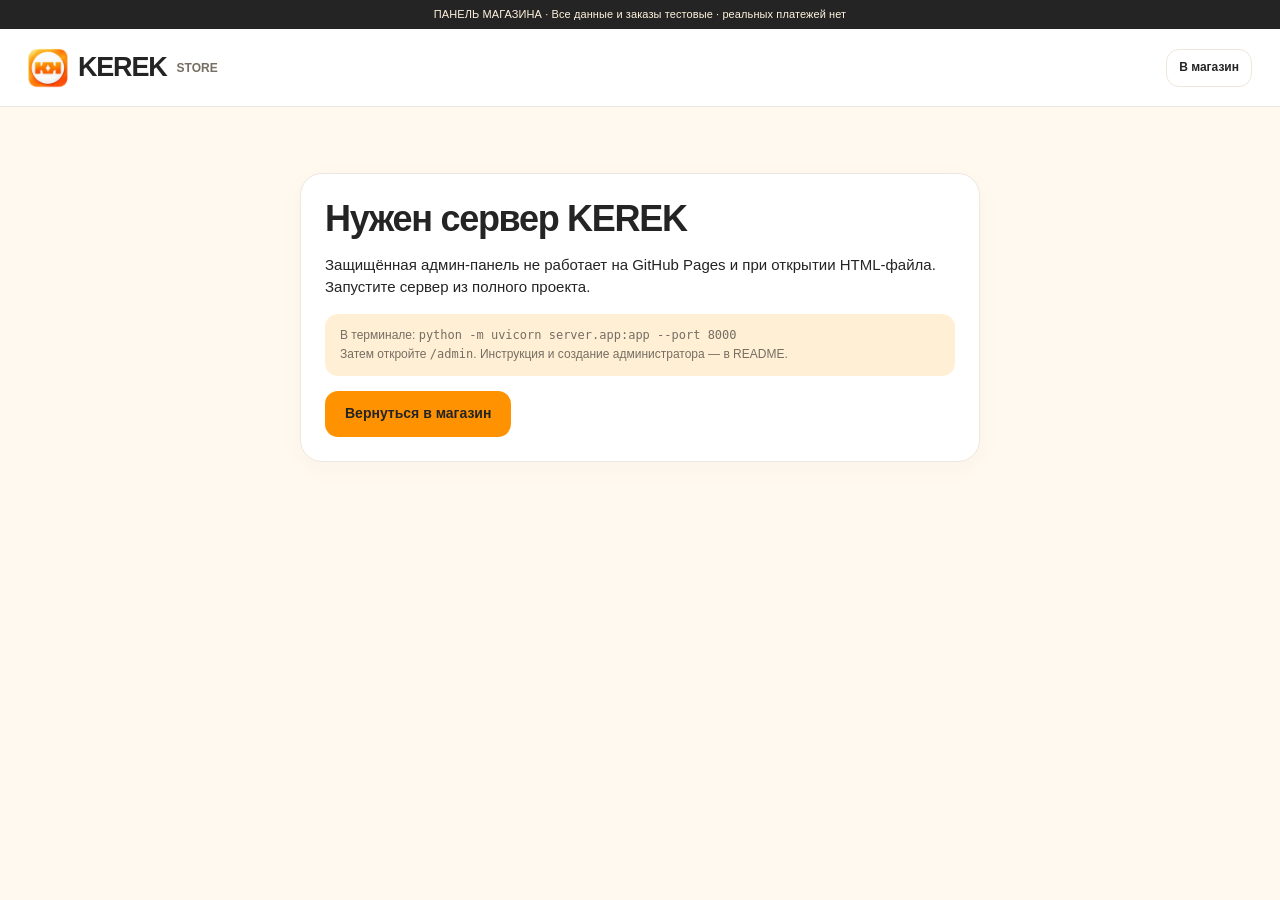
==== commit 5ec4f120: "Add files via upload" ====
--- a/admin.html
+++ b/admin.html
@@ -1,4 +1,4 @@
-<!doctype html><html lang="ru"><head><meta charset="utf-8"><meta name="viewport" content="width=device-width,initial-scale=1,viewport-fit=cover"><meta name="theme-color" content="#FF9200"><meta name="description" content="KEREK — обычные покупки и полная стоимость корзины. Тестовый магазин."><meta name="apple-mobile-web-app-capable" content="yes"><meta name="apple-mobile-web-app-title" content="KEREK"><meta http-equiv="Content-Security-Policy" content="default-src 'self'; script-src 'self' 'sha256-uucuYih88PFXL9WeXRAo3ESN8hsM5oTn7TZRPIZrzxA='; style-src 'self' 'unsafe-inline'; img-src 'self' data: https://images.unsplash.com; connect-src 'self'; font-src 'self'; object-src 'none'; base-uri 'self'; form-action 'self'"><title>KEREK 3.2 · Управление</title><link rel="icon" href="icon-32.png" type="image/png"><link rel="apple-touch-icon" href="icon-180.png"><link rel="manifest" href="manifest.webmanifest"><style>:root{--orange:#FF9200;--yellow:#FFD43B;--bg:#FFF9F0;--surface:#FFFFFF;--text:#242424;--muted:#766e63;--line:#eee7dd;--soft:#fff0d5;--hero:#ffebc9;--green:#35654b;--danger:#b12820;--radius:22px;--shadow:0 6px 26px #54320b08;--max:1280px;color-scheme:light}
+<!doctype html><html lang="ru"><head><meta charset="utf-8"><meta name="viewport" content="width=device-width,initial-scale=1,viewport-fit=cover"><meta name="theme-color" content="#FF9200"><meta name="description" content="KEREK PLUS — обычные покупки и полная стоимость корзины. Тестовый магазин."><meta name="apple-mobile-web-app-capable" content="yes"><meta name="apple-mobile-web-app-title" content="KEREK PLUS"><meta http-equiv="Content-Security-Policy" content="default-src 'self'; script-src 'self' 'sha256-TwxvpkL+dLdHU5OMDQLaZFZx1FKJ+0XMlgGzWheTJ9Y='; style-src 'self' 'unsafe-inline'; img-src 'self' data: https://images.unsplash.com; connect-src 'self'; font-src 'self'; object-src 'none'; base-uri 'self'; form-action 'self'"><title>KEREK PLUS 3.5.0 · Управление</title><link rel="icon" href="icon-ref-32-350.png" type="image/png"><link rel="apple-touch-icon" href="icon-ref-180-350.png"><link rel="manifest" href="manifest.webmanifest"><style>:root{--orange:#FF9200;--yellow:#FFD43B;--bg:#FFF9F0;--surface:#FFFFFF;--text:#242424;--muted:#766e63;--line:#eee7dd;--soft:#fff0d5;--hero:#ffebc9;--green:#35654b;--danger:#b12820;--radius:22px;--shadow:0 6px 26px #54320b08;--max:1280px;color-scheme:light}
 *{box-sizing:border-box}html{scroll-behavior:smooth;scroll-padding-top:120px}body{margin:0;background:var(--bg);font-family:Inter,-apple-system,BlinkMacSystemFont,"Segoe UI",Arial,sans-serif;color:var(--text);font-size:15px;line-height:1.5;-webkit-tap-highlight-color:transparent}button,input,select,textarea{font:inherit}button,a,input,select,textarea{-webkit-tap-highlight-color:transparent}button{cursor:pointer;color:inherit;border:0;background:none;font-weight:600}a{color:inherit;text-decoration:none}button:disabled{cursor:not-allowed;opacity:.5}button,input,select,textarea,a{touch-action:manipulation}button:focus-visible,a:focus-visible,input:focus-visible,select:focus-visible,textarea:focus-visible{outline:3px solid #8b4d00;outline-offset:3px}h1,h2,h3,p{margin-top:0}h1{font-size:36px;line-height:1.16;letter-spacing:-1.3px;margin-bottom:14px}h2{font-size:26px;letter-spacing:-.7px;line-height:1.25;margin-bottom:7px}h3{font-size:18px;line-height:1.3;margin-bottom:10px}p{margin-bottom:15px}svg.icon{width:22px;height:22px;stroke:currentColor;stroke-width:1.75;fill:none;stroke-linecap:round;stroke-linejoin:round;flex-shrink:0}input,select,textarea{border:1px solid var(--line);border-radius:13px;padding:12px 14px;color:var(--text);background:var(--surface);width:100%;min-height:46px}textarea{resize:vertical;min-height:88px}label.field{display:grid;gap:7px;font-size:13px;font-weight:600;margin-bottom:15px}input[type=checkbox]{width:18px;height:18px;min-height:18px;accent-color:var(--orange);flex-shrink:0}input[type=range]{padding:0;accent-color:var(--orange)}label.check{display:flex;gap:10px;align-items:center;min-height:42px;font-size:14px}small,.small{font-size:12px;color:var(--muted)}.muted{color:var(--muted)}.text-danger{color:var(--danger)}.nowrap{white-space:nowrap}.wrap{max-width:var(--max);margin:0 auto;padding:0 28px}.flex{display:flex;align-items:center;gap:12px}.between{justify-content:space-between}.stack{display:grid;gap:16px}.hidden{display:none!important}.mb0{margin-bottom:0}.mt{margin-top:24px}.divider{border:0;border-top:1px solid var(--line);margin:20px 0}.pill{display:inline-flex;align-items:center;gap:7px;padding:6px 11px;border-radius:100px;font-size:12px;font-weight:650;background:var(--soft);line-height:1.4}.pill.green{background:#eaf1e8;color:#305b3f}.pill.dark{background:var(--text);color:var(--surface)}.btn{min-height:46px;padding:12px 20px;border-radius:13px;display:inline-flex;justify-content:center;align-items:center;gap:9px;font-size:14px;font-weight:750;line-height:1.4;transition:transform .14s,background .14s}.btn:active,.icon-btn:active{transform:scale(.97)}.btn.primary{background:var(--orange);color:#242424}.btn.primary:hover{background:#ffa21f}.btn.black{background:#242424;color:#fff}.btn.secondary{background:var(--soft)}.btn.outline{border:1px solid var(--line);background:var(--surface)}.btn.danger{color:var(--danger);background:#fff0ed}.btn.small-btn{min-height:38px;padding:8px 12px;font-size:12px}.btn.block{width:100%}.icon-btn{display:inline-flex;align-items:center;justify-content:center;width:44px;height:44px;flex-shrink:0;border-radius:13px;background:var(--surface);position:relative;transition:background .15s}.icon-btn:hover{background:var(--soft)}.icon-btn.active{color:#a74d00;background:var(--soft)}.icon-btn .count{position:absolute;right:-3px;top:-3px;background:var(--orange);color:#242424;border:2px solid var(--surface);border-radius:20px;font-size:10px;padding:1px 5px;min-width:20px;line-height:15px}.link-btn{font-size:13px;font-weight:700;display:inline-flex;align-items:center;gap:6px;color:var(--text);padding:8px 0}.link-btn svg{width:17px}.note{padding:12px 15px;border-radius:13px;background:var(--soft);font-size:12px;color:var(--muted);line-height:1.6}.error-box{padding:14px;border:1px solid #f0c1b8;border-radius:13px;background:#fff0ed;color:#962a20}.card{background:var(--surface);border:1px solid var(--line);border-radius:var(--radius);padding:24px;box-shadow:var(--shadow)}
 .demo-bar{background:#242424;color:#fff3de;font-size:11px;line-height:1.4;text-align:center;padding:7px 12px;letter-spacing:.1px}.demo-bar span{opacity:.62;margin:0 6px}.header{background:var(--surface);border-bottom:1px solid var(--line);position:sticky;top:0;z-index:20}.header-top{height:85px;display:flex;align-items:center;gap:24px}.brand{display:flex;align-items:center;gap:10px;flex-shrink:0;font-size:27px;font-weight:900;letter-spacing:-1.2px}.brand img{width:38px;height:38px}.address-btn{text-align:left;display:flex;gap:9px;align-items:center;max-width:196px;flex-shrink:0;padding:7px 0}.address-btn svg{color:#cc6b00;width:21px}.address-btn span{display:block;font-size:11px;color:var(--muted);font-weight:400}.address-btn b{display:block;font-size:12px;white-space:nowrap;overflow:hidden;text-overflow:ellipsis;max-width:153px}.searchbox{display:flex;align-items:center;border:1px solid var(--line);border-radius:13px;background:var(--bg);padding:0 14px;flex:1;min-width:120px;gap:10px}.searchbox input{border:0;background:none;min-height:46px;padding:8px 0;outline:none;box-shadow:none;font-size:13px;min-width:0}.searchbox svg{color:var(--muted);width:19px}.header-actions{display:flex;gap:7px;align-items:center}.lang-btn{font-size:12px;background:var(--bg);padding:0 10px;min-width:42px;width:auto}.header-cart{font-size:12px;white-space:nowrap;padding:12px 16px}.header-cart .icon{width:19px}.header-cart b{font-weight:750}.desktop-nav{display:flex;align-items:center;gap:8px;height:54px;padding-bottom:10px;overflow:auto;scrollbar-width:none}.desktop-nav button{display:flex;align-items:center;gap:8px;padding:10px 15px;white-space:nowrap;font-size:12px;border-radius:11px;color:var(--muted);min-height:40px}.desktop-nav button svg{width:18px;height:18px}.desktop-nav button.active{background:var(--soft);color:var(--text)}.desktop-nav .catalog-btn{background:var(--orange);color:#242424}.desktop-nav .nav-end{margin-left:auto;font-size:11px;color:var(--muted);white-space:nowrap}.bottom-nav{display:none}.main{padding-top:26px;padding-bottom:50px;min-height:65vh}.crumb{font-size:12px;color:var(--muted);display:flex;gap:8px;align-items:center;margin-bottom:20px}.crumb svg{width:14px}.page-heading{display:flex;justify-content:space-between;align-items:end;gap:20px;margin-bottom:25px}.page-heading p{margin:9px 0 0;color:var(--muted);font-size:14px}.page-heading h1{margin-bottom:0}.section{margin-top:34px}.section-head{display:flex;align-items:center;justify-content:space-between;gap:10px;margin-bottom:17px}.section-head p{margin:6px 0 0;color:var(--muted);font-size:12px}.hero{display:grid;grid-template-columns:1fr 47%;min-height:315px;border-radius:27px;background:var(--hero);overflow:hidden;position:relative}.hero-copy{padding:32px 0 30px 34px;z-index:2}.hero h1{font-size:44px;line-height:1.07;letter-spacing:-1.9px;max-width:440px;margin:15px 0 15px}.hero h1 span{color:#ad5300}.hero p{font-size:14px;max-width:310px;line-height:1.65;color:#6d553a}.hero .pill{background:#fff6e6;color:#775025}.hero-foot{display:flex;gap:10px;align-items:center;flex-wrap:wrap}.hero-foot .small{max-width:140px;color:#775b3a;line-height:1.4}.hero-art{position:relative;min-height:280px;display:flex;align-items:center;justify-content:center;isolation:isolate}.hero-art:before{content:"";width:360px;height:360px;position:absolute;border-radius:50%;background:#ffd278;right:18px;top:12px;z-index:-1}.hero-fruit{position:absolute;border-radius:26px;display:flex;align-items:center;justify-content:center;box-shadow:0 10px 25px #a3541020;overflow:hidden}.hero-fruit .photo{height:100%;width:100%;border-radius:inherit}.hero-fruit.one{width:195px;height:210px;left:24px;top:61px;transform:rotate(-10deg);background:#fff5de;z-index:2}.hero-fruit.two{width:170px;height:168px;right:30px;top:26px;transform:rotate(10deg);background:#ffe38e}.hero-fruit.three{width:150px;height:130px;right:27px;bottom:22px;transform:rotate(5deg);background:#eef2d5;z-index:3}.hero-tag{background:var(--surface);box-shadow:0 8px 24px #85440b12;padding:10px 15px;border-radius:15px;position:absolute;left:3px;bottom:19px;z-index:4;font-size:11px;display:flex;align-items:center;gap:10px}.hero-tag svg{color:var(--green)}.hero-tag b{display:block;font-size:14px}.hero-art .photo-fallback{font-size:98px}.hero-sticker{position:absolute;right:171px;top:21px;z-index:5;transform:rotate(-12deg);background:var(--text);color:var(--yellow);padding:9px 11px;border-radius:100%;font-weight:900;font-size:16px;line-height:1.2;text-align:center}
 .category-grid{display:grid;grid-template-columns:repeat(6,1fr);gap:12px}.category-tile{background:var(--surface);border:1px solid var(--line);border-radius:17px;padding:12px 12px 11px;text-align:left;overflow:hidden;position:relative;min-height:119px;transition:border-color .2s,transform .2s}.category-tile:hover{border-color:var(--orange);transform:translateY(-2px)}.category-tile b{display:block;font-size:12px;position:relative;z-index:2;max-width:108px}.category-tile .cat-symbol{position:absolute;right:9px;bottom:2px;font-size:51px;line-height:1.2;transform:rotate(-8deg);filter:drop-shadow(0 6px 5px #8e602013)}.category-tile .cat-circle{position:absolute;width:82px;height:82px;background:var(--soft);border-radius:50%;right:2px;bottom:-14px}.product-grid{display:grid;grid-template-columns:repeat(6,minmax(0,1fr));gap:12px}.product{background:var(--surface);border:1px solid var(--line);border-radius:19px;padding:9px;display:flex;flex-direction:column;min-width:0;transition:box-shadow .18s,transform .18s}.product:hover{box-shadow:0 7px 24px #5e3c1610;transform:translateY(-2px)}.product-photo{width:100%;position:relative;margin-bottom:9px;border-radius:13px;overflow:hidden;aspect-ratio:1.15;background:#f9f5ed}.photo{position:relative;display:block;overflow:hidden;background:var(--photo-bg,#f8f5ed);width:100%;height:100%;border-radius:inherit}.photo img{position:absolute;inset:0;width:100%;height:100%;object-fit:cover;opacity:0;transition:opacity .2s}.photo img.loaded{opacity:1}.photo-fallback{display:flex;align-items:center;justify-content:center;position:absolute;inset:0;font-size:70px;line-height:1;filter:drop-shadow(0 8px 6px #3f3c2314)}.product-photo .photo{position:absolute;inset:0}.sale-badge{position:absolute;left:7px;top:7px;border-radius:7px;background:var(--yellow);color:#242424;font-size:11px;font-weight:800;padding:3px 6px;z-index:2}.fav-btn{position:absolute;right:5px;top:5px;border-radius:50%;width:33px;height:33px;z-index:3;background:#fffef5dd;color:#5d5246;min-height:33px}.fav-btn .icon{width:17px;height:17px}.fav-btn.active .icon{fill:#fa9500;stroke:#a45300}.product-info{padding:1px 4px 5px;flex:1;display:flex;flex-direction:column}.product-prices{display:flex;align-items:center;gap:7px;flex-wrap:wrap;margin:1px 0 5px;line-height:1.25}.product-prices b{font-size:18px;letter-spacing:-.7px;white-space:nowrap}.product-prices del{font-size:10px;color:var(--muted)}.product-title{text-align:left;font-size:12px;font-weight:550;padding:0;margin-bottom:4px;line-height:1.45;min-height:35px;display:-webkit-box;-webkit-line-clamp:2;-webkit-box-orient:vertical;overflow:hidden}.product-unit{font-size:10px;color:var(--muted);margin-bottom:11px}.product .add-btn{margin-top:auto;background:var(--soft);border-radius:11px;width:100%;display:flex;align-items:center;justify-content:center;gap:8px;min-height:39px;font-size:12px;color:#845016}.product .add-btn .icon{width:16px}.qty{margin-top:auto;min-height:39px;background:var(--orange);color:#242424;display:flex;justify-content:space-between;align-items:center;border-radius:11px;overflow:hidden;font-size:13px;font-weight:750}.qty button{width:38px;min-height:39px;display:flex;align-items:center;justify-content:center}.qty svg{width:16px}.benefit-grid{display:grid;grid-template-columns:1.1fr 1fr;gap:15px}.feature-panel{padding:25px;border:1px solid var(--line);border-radius:21px;position:relative;overflow:hidden;background:var(--surface)}.feature-panel.orange{background:#ffedcf;border-color:#ffedcf;color:#242424}.feature-panel.yellow{background:#fff2b8;border-color:#fff2b8;color:#242424}.feature-panel p{max-width:300px;color:#776047;font-size:13px;margin-bottom:14px}.feature-panel h3{font-size:22px;letter-spacing:-.6px}.feature-panel .feature-symbol{position:absolute;right:30px;top:24px;transform:rotate(-14deg);font-size:82px;opacity:.95}.feature-panel .content{max-width:75%;position:relative;z-index:1}.info-strip{display:grid;grid-template-columns:repeat(3,1fr);gap:20px;margin-top:32px;padding:23px;border-radius:20px;border:1px solid var(--line);background:var(--surface)}.info-item{display:flex;gap:13px;align-items:center}.info-item svg{background:var(--soft);box-sizing:content-box;padding:11px;border-radius:13px;color:#925114}.info-item b{font-size:13px;display:block}.info-item span{font-size:11px;color:var(--muted);display:block;margin-top:2px}.footer{border-top:1px solid var(--line);padding:28px 0 34px;background:var(--surface)}.footer .brand{font-size:23px}.footer p{font-size:11px;color:var(--muted);margin:8px 0 0;max-width:650px}.footer-links{display:flex;gap:20px;align-items:center;flex-wrap:wrap;font-size:12px}.footer-links button{font-size:12px;color:var(--muted)}
@@ -14,6 +14,23 @@
 @media(max-width:600px){body{font-size:14px}.wrap{padding:0 16px}.demo-bar{font-size:9px;padding:6px 9px}.demo-bar .optional{display:none}.header-top{height:auto;min-height:114px;flex-wrap:wrap;gap:10px;padding-top:11px;padding-bottom:12px}.brand{font-size:24px;gap:8px}.brand img{width:31px;height:31px}.header-actions{margin-left:auto;gap:3px}.header-actions .icon-btn{width:34px;height:35px;min-width:34px;border-radius:10px}.header-actions .icon-btn svg{width:19px;height:19px}.header-actions .profile-top,.header-cart{display:none}.header .searchbox{order:3;flex-basis:100%;border-radius:12px;height:43px}.header .searchbox input{min-height:41px;font-size:12px}.desktop-nav{display:none}.mobile-address{display:flex;align-items:center;gap:3px;margin-left:3px;font-size:10px;max-width:98px;padding:0;color:var(--muted);font-weight:500}.mobile-address svg{width:12px;height:12px}.mobile-address span{white-space:nowrap;overflow:hidden;text-overflow:ellipsis;max-width:79px}.main{padding-top:17px;padding-bottom:30px}.hero{grid-template-columns:1fr;min-height:0;border-radius:21px}.hero-copy{padding:21px 19px 20px}.hero h1{font-size:32px;max-width:265px;letter-spacing:-1.4px;margin:12px 0}.hero p{font-size:12px;max-width:235px;margin-bottom:17px}.hero .pill{font-size:10px;max-width:210px;padding:5px 9px}.hero-foot{gap:9px}.hero-foot .small{display:none}.hero-foot .btn{min-height:41px;padding:10px 14px;font-size:12px}.hero-art{min-height:0;position:absolute;right:0;bottom:0;top:0;width:35%;pointer-events:none}.hero-art:before{width:170px;height:170px;right:-68px;top:97px}.hero-fruit.one{width:110px;height:121px;left:auto;right:-13px;top:125px;transform:rotate(-17deg);border-radius:17px;z-index:1}.hero-fruit.two{width:86px;height:80px;right:-12px;top:33px;border-radius:16px}.hero-fruit.three{display:none}.hero-art .photo-fallback{font-size:62px}.hero-tag{display:none}.hero-sticker{right:46px;top:111px;font-size:11px;z-index:3;padding:7px;transform:rotate(13deg)}.section{margin-top:26px}.section-head{align-items:center;margin-bottom:13px}.section-head h2{font-size:22px;letter-spacing:-.7px;margin:0}.section-head p{font-size:10px}.section-head .link-btn{font-size:11px;white-space:nowrap}.category-grid{gap:9px}.category-tile{border-radius:14px;min-height:100px;padding:10px}.category-tile b{font-size:10px;line-height:1.4;max-width:78px}.category-tile .cat-symbol{font-size:39px;right:7px;bottom:6px}.category-tile .cat-circle{width:65px;height:65px;right:0;bottom:-12px}.product-grid,.catalog-main .product-grid{grid-template-columns:repeat(2,minmax(0,1fr));gap:10px}.product{padding:8px;border-radius:17px}.product-photo{border-radius:11px;margin-bottom:8px;aspect-ratio:1.14}.product-info{padding:0 3px 3px}.product-prices b{font-size:18px}.product-title{font-size:12px;min-height:35px}.product-unit{font-size:10px;margin-bottom:10px}.product .add-btn{min-height:39px;font-size:12px}.product .qty,.product .qty button{min-height:39px}.home-products .product:nth-child(n+7){display:none}.photo-fallback{font-size:67px}.benefit-grid{grid-template-columns:1fr;gap:12px}.feature-panel{padding:22px;border-radius:18px}.feature-panel .content{max-width:76%}.feature-panel .feature-symbol{right:20px;top:30px;font-size:71px;opacity:1}.feature-panel p{font-size:12px;margin-bottom:12px}.feature-panel h3{font-size:22px}.feature-panel .btn{font-size:12px;min-height:40px}.info-strip{grid-template-columns:1fr;gap:16px;padding:18px}.info-item b{font-size:13px}.info-item span{font-size:11px}.info-item svg{padding:10px;width:21px;height:21px}.info-item{gap:13px}.footer{padding:22px 0 100px}.footer .between{align-items:start;gap:20px}.footer-links{gap:12px;justify-content:end}.footer-links button{font-size:10px}.footer p{font-size:10px;max-width:330px}.footer .brand{font-size:20px}.bottom-nav{display:flex;justify-content:space-around;position:fixed;bottom:0;left:0;right:0;z-index:30;background:var(--surface);border-top:1px solid var(--line);padding:7px 5px calc(8px + env(safe-area-inset-bottom));box-shadow:0 -4px 20px #00000003}.bottom-nav button{min-width:53px;min-height:47px;display:flex;flex-direction:column;gap:3px;align-items:center;justify-content:center;padding:4px 8px;color:var(--muted);font-size:9px;position:relative;font-weight:550;border-radius:12px}.bottom-nav button svg{width:22px;height:22px}.bottom-nav button.active{color:#8b4b00;background:var(--soft)}[data-theme=dark] .bottom-nav button.active{color:#ffc16a}.bottom-nav .nav-badge{position:absolute;top:-2px;right:10px;min-width:15px;padding:0 4px;border-radius:10px;font-size:9px;background:var(--orange);color:#242424}.card{padding:18px;border-radius:19px}.page-heading{margin-bottom:20px;align-items:start;gap:12px}.page-heading h1,h1{font-size:29px;letter-spacing:-1px}.page-heading p{font-size:12px;margin-top:9px}.page-heading .btn{font-size:11px;padding:9px 11px;min-height:40px}.crumb{font-size:10px;margin-bottom:15px}.catalog-layout{display:block}.catalog-layout>.filters{display:none}.catalog-tools{gap:9px}.catalog-tools .result-count{display:none}.catalog-tools select{min-width:0;flex:1;font-size:11px;min-height:42px;padding:9px}.filter-mobile{display:inline-flex;min-height:42px;padding:10px 13px;font-size:11px}.subcats{gap:6px}.chip{font-size:11px;padding:7px 10px;min-height:34px}.catalog-main .product-photo{aspect-ratio:1.1}.checkout-grid{grid-template-columns:1fr}.two-columns{gap:17px}.cart-row{grid-template-columns:52px minmax(0,1fr) 91px;gap:7px 10px;padding:15px 0}.cart-row .thumb{width:52px;height:62px;grid-row:1/3}.cart-row .photo-fallback{font-size:37px}.cart-row h3{font-size:12px}.cart-row .small{font-size:10px}.cart-row .qty{min-height:34px}.cart-row .qty button{width:30px;min-height:34px}.cart-row .row-price{grid-column:2;grid-row:2;text-align:left;font-size:13px}.cart-row .remove{grid-column:3;grid-row:2;justify-self:end;height:26px}.order-card .title h3{font-size:16px}.order-card .title .small{font-size:10px}.order-card .title .total{font-size:21px}.order-items{font-size:12px}.order-card .form-actions{gap:6px}.order-card .form-actions .btn{padding:8px 10px;font-size:10px}.timeline-step{font-size:8px}.smart-intro{gap:12px}.smart-intro h1{font-size:27px;margin-bottom:4px}.smart-intro p{font-size:11px;margin-bottom:0}.smart-logo{width:46px;height:46px;border-radius:14px}.smart-layout{gap:18px}.smart-form .form-grid{grid-template-columns:1fr 1fr}.smart-form .field{font-size:12px}.plan-placeholder{min-height:255px;padding:25px}.plan-placeholder .big{font-size:56px}.plan-placeholder h2{font-size:22px}.plan-placeholder p{font-size:12px}.plan-stats{gap:8px;padding:13px}.plan-stats b{font-size:19px}.plan-stats span{font-size:9px}.plan-dishes{gap:8px}.plan-dish{padding:8px;gap:7px}.plan-dish .photo{width:32px;height:35px}.plan-dish b{font-size:10px}.plan-dish .day{font-size:9px}.plan-dish .photo-fallback{font-size:23px}.ingredient-row{font-size:11px;grid-template-columns:1fr auto auto;gap:6px}.ingredient-row b{font-size:12px}.ingredient-row .small{font-size:10px}.ingredient-row .btn{padding:7px 9px;font-size:10px}.recipe-grid{grid-template-columns:1fr 1fr;gap:11px}.recipe-photo{height:123px}.recipe-photo .photo-fallback{font-size:64px}.recipe-info{padding:12px}.recipe-info h3{font-size:13px;min-height:34px;margin-bottom:9px}.recipe-info .price{font-size:16px}.recipe-info small{font-size:9px}.recipe-info .btn{font-size:10px;padding:8px 9px;min-height:38px;gap:5px}.recipe-info .btn svg{width:15px;height:15px}.recipe-badge{font-size:9px;left:8px;bottom:8px;padding:4px 7px;gap:4px}.recipes-controls{padding:14px;gap:10px;display:grid;grid-template-columns:1fr 1fr}.recipes-controls .field{font-size:11px;min-width:0}.recipes-controls input,.recipes-controls select{min-height:39px;padding:8px 10px;font-size:12px}.profile-layout{display:block}.profile-nav{position:static;margin-bottom:18px;padding:14px}.profile-nav .avatar,.profile-nav h3,.profile-nav .small,.profile-nav .divider{display:none}.profile-nav .nav-items{display:flex;overflow:auto;gap:6px;scrollbar-width:none}.profile-nav button{width:auto;flex-shrink:0;font-size:11px;padding:9px 10px;gap:6px;white-space:nowrap}.profile-nav button svg{width:17px;height:17px}.profile-nav button[data-action=logout]{display:none}.profile-content .form-grid{grid-template-columns:1fr}.club-hero{grid-template-columns:1fr;padding:24px 22px;gap:22px}.club-hero h1{font-size:33px}.club-hero p{font-size:13px;max-width:280px}.club-card{transform:rotate(-3deg);margin:0 5px 3px;min-height:179px}.club-stats{grid-template-columns:1fr;gap:10px}.club-stats .card{display:flex;gap:17px;align-items:center}.club-stats b{font-size:28px;min-width:70px}.club-stats p{margin:0;font-size:12px}.pantry-row{grid-template-columns:32px 1fr auto 28px;gap:8px}.pantry-row .pantry-emoji{font-size:24px}.pantry-row b{font-size:12px}.pantry-row small{font-size:10px}.modal-head{padding:18px 18px 0}.modal-head h2{font-size:20px}.modal-body{padding:15px 18px 20px}dialog{border-radius:22px;max-height:89dvh;max-width:calc(100vw - 22px)}.modal-product-photo{height:185px}.modal-product-photo .photo-fallback{font-size:113px}#toast{bottom:86px;font-size:12px;white-space:normal;width:max-content;max-width:calc(100vw - 24px);padding:12px 16px;gap:10px}.integration-grid{grid-template-columns:1fr}.admin-tabs button{font-size:11px}.admin-header .brand{font-size:22px}.admin-table{font-size:11px}.mobile-only{display:flex}}
 @media(prefers-reduced-motion:reduce){*{scroll-behavior:auto!important;transition:none!important;animation:none!important}}
 
+/* KEREK 3.3: cart controls, persistent checkout, dock that never covers final content. */
+.sr-only{position:absolute!important;width:1px!important;height:1px!important;overflow:hidden!important;clip:rect(0,0,0,0)!important;white-space:nowrap!important;padding:0!important;border:0!important}
+.cart-dock{display:none}.cart-heading h1{outline-offset:7px}.checkout-card h2,.summary h2{font-size:22px}.cart-layout .card{min-width:0}.cart-row{grid-template-columns:64px minmax(90px,1fr) 128px 88px 44px;gap:12px}.cart-row .thumb{width:64px;height:64px;grid-row:auto}.cart-row .qty{min-width:128px;max-width:128px;display:flex;align-items:center;justify-content:space-between;height:44px}.cart-row .qty button{min-width:44px;min-height:44px;width:44px;height:44px}.cart-row .qty span{min-width:26px;text-align:center}.cart-row .remove{width:44px;height:44px;grid-column:auto;justify-self:end}.cart-row .row-price{grid-column:auto;overflow-wrap:anywhere;font-variant-numeric:tabular-nums}.cart-row .cart-item-info{min-width:0}.cart-row h3{overflow-wrap:anywhere}.cart-row.has-issue{border-left:3px solid var(--danger);padding-left:10px}.unavailable-thumb{display:grid;place-items:center;background:var(--soft);color:var(--muted)}.cart-item-error{grid-column:1/-1;display:flex;align-items:center;justify-content:space-between;gap:12px;font-size:12px;color:var(--danger);line-height:1.6}.cart-item-error span{flex:1;min-width:0}.cart-item-error .btn{flex-shrink:0}.cart-issues{border:1px solid #efc8a5;background:#fff2df;color:#653b15;border-radius:14px;padding:15px;margin-bottom:12px;font-size:13px;scroll-margin-top:180px}.cart-issues p{margin:6px 0 0}.cart-budget{margin:18px 0;padding:16px;border:1px solid var(--line);background:var(--bg);border-radius:14px;font-size:13px}.cart-budget .between{gap:9px}.cart-budget strong{font-size:13px}.cart-budget .budget-amount{font-size:20px;font-weight:750;margin:12px 0 9px;display:flex;flex-wrap:wrap;gap:8px}.cart-budget .budget-amount span{font-size:12px;align-self:center;font-weight:500}.cart-budget.over{border-color:#ddb69c}.cart-promo{margin:18px 0}.cart-promo>summary{font-size:13px;cursor:pointer;min-height:44px;display:flex;align-items:center;color:var(--text);font-weight:650}.cart-promo>summary:after{content:'⌄';margin-left:auto}.promo-status{font-size:12px;margin:10px 0;display:flex;gap:8px;align-items:center;line-height:1.6}.promo-status span{flex:1}.checkout-card{scroll-margin-top:180px}.checkout-card .btn.small-btn{margin-top:7px}.cart-layout .summary{top:160px}.cart-layout .summary .summary-row{align-items:flex-start}.cart-layout .summary .summary-row b{white-space:nowrap}#cart-summary{scroll-margin-top:170px}
+body[data-theme=dark] .cart-issues{background:#392d21;border-color:#6e5135;color:#ffdbb8}body[data-theme=dark] .cart-budget.over{border-color:#9d7053}body[data-theme=dark] .cart-item-error,body[data-theme=dark] .promo-status.text-danger{color:#ffb6a6}
+@media(min-width:851px) and (max-width:1200px){.cart-row{grid-template-columns:55px minmax(0,1fr) 128px}.cart-row .thumb{grid-row:1/3;width:55px;height:60px}.cart-row .row-price{grid-column:2;text-align:left}.cart-row .remove{grid-column:3}}
+@media(max-width:850px){body[data-view=cart]{padding-bottom:calc(var(--bottom-nav-height,70px) + var(--cart-dock-height,100px) + 20px)}.cart-dock{position:fixed;bottom:var(--bottom-nav-height,0px);left:0;right:0;z-index:39;display:flex;align-items:center;justify-content:space-between;gap:13px;padding:13px max(16px,env(safe-area-inset-left)) 14px;background:var(--surface);border-top:1px solid var(--line);box-shadow:0 -8px 20px #34270d0a}.cart-dock .dock-money{min-width:0}.cart-dock .dock-money>span{font-size:11px;color:var(--muted);display:block}.cart-dock strong{font-size:24px;font-weight:800;display:block;line-height:1.35;font-variant-numeric:tabular-nums;overflow-wrap:anywhere}.cart-dock small{display:block;font-size:11px}.cart-dock .btn{max-width:54%;min-height:48px;padding:12px 18px;flex-shrink:0;font-size:13px}.cart-layout .summary{position:static}.cart-editing .cart-dock{display:none}body[data-view=cart] #toast{bottom:calc(var(--bottom-nav-height,70px) + var(--cart-dock-height,100px) + 12px)}body[data-view=cart].cart-editing #toast{bottom:calc(var(--bottom-nav-height,70px) + 12px)}}
+@media(max-width:650px){.cart-row{grid-template-columns:52px minmax(0,1fr) 44px;gap:8px 10px;padding:16px 0}.cart-row .thumb{width:52px;height:55px;grid-column:1;grid-row:1/3}.cart-row .cart-item-info{grid-column:2;grid-row:1}.cart-row .remove{grid-column:3;grid-row:1}.cart-row .row-price{grid-column:2;grid-row:2;text-align:left;font-size:16px}.cart-row .qty{grid-column:2/4;grid-row:3;justify-self:start;margin-top:3px}.cart-row .cart-count{grid-column:2;grid-row:3}.cart-item-error{grid-row:4;flex-wrap:wrap;gap:8px}.cart-item-error span{flex-basis:100%}.cart-row.has-issue{padding-left:9px}.cart-layout .card{padding:18px}.cart-heading p{font-size:12px}.checkout-grid{grid-template-columns:1fr}.cart-budget{padding:13px}.cart-dock strong{font-size:23px}.cart-issues{scroll-margin-top:130px}.checkout-card{scroll-margin-top:130px}.promo-status{flex-wrap:wrap}.promo-status span{flex-basis:100%}.cart-promo[open]{padding-bottom:8px}}
+@media(prefers-reduced-motion:reduce){html{scroll-behavior:auto}.cart-dock{transition:none}}
+
+main#main:focus{outline:none}
+/* KEREK 3.4: optional guidance and quieter status, reuses both theme palettes. */
+.app-help-line{display:flex;justify-content:flex-end;margin:-4px 0 12px}.app-help-line .btn{min-height:38px;padding:6px 2px;font-size:12px;color:var(--muted);font-weight:600}.app-help-line .icon{width:17px;height:17px}
+.guide-grid{display:grid;grid-template-columns:repeat(3,minmax(0,1fr));gap:16px;margin:22px 0}.guide-step{display:flex;flex-direction:column;align-items:flex-start;gap:8px}.guide-step h2{font-size:22px;letter-spacing:-.6px}.guide-step p{font-size:14px;line-height:1.65}.guide-step .btn{margin-top:auto}.guide-number{font-size:13px;font-weight:800;letter-spacing:1px;color:#925000;background:var(--soft);padding:8px 12px;border-radius:12px}.guide-faq details{border-bottom:1px solid var(--line);padding:5px 0}.guide-faq details:last-child{border:0}.guide-faq summary{cursor:pointer;min-height:50px;padding:13px 0;font-weight:650}.guide-faq p{line-height:1.75;color:var(--muted);max-width:850px;font-size:14px}.guide-footer{display:flex;gap:10px;flex-wrap:wrap;margin:22px 0}.network-note{border-left:4px solid var(--orange)}
+body[data-theme=dark] .guide-number{color:#ffd38b}.spec-row strong{overflow-wrap:anywhere;text-align:right;max-width:60%}
+@media(max-width:767px){.guide-grid{grid-template-columns:1fr}.guide-step{padding:20px}.guide-step h2{font-size:21px}.guide-footer .btn{width:100%}.app-help-line{margin-bottom:9px}.guide-faq{padding:20px}}
+@media(prefers-reduced-motion:reduce){html{scroll-behavior:auto}*,*::before,*::after{transition:none!important;animation:none!important}}
+
 /* KEREK 3.2 shared tokens; small home teaser, detailed tools on their own page. */
 .ka-compact{display:flex;align-items:center;justify-content:space-between;gap:22px;background:var(--surface);border:1px solid var(--line);border-left:4px solid var(--orange);border-radius:20px;padding:20px 24px;margin:20px 0}.ka-compact h2{font-size:22px;letter-spacing:-.6px;margin:7px 0}.ka-compact p{font-size:13px;line-height:1.5;color:var(--muted);margin:0;max-width:560px}.ka-compact>.btn{flex-shrink:0}.ka-eyebrow{font-size:11px;letter-spacing:.07em;font-weight:800;color:#955000}.ka-two{display:grid;grid-template-columns:minmax(0,1.4fr) minmax(0,1fr);gap:20px;align-items:start}.ka-two .card{min-width:0}.ka-line{display:flex;align-items:center;gap:12px;border-bottom:1px solid var(--line);padding:15px 0;min-width:0}.ka-line .grow{flex:1;min-width:0}.ka-line b{font-size:15px;overflow-wrap:anywhere}.ka-line p{margin:6px 0 0}.ka-line>.btn{padding:9px 12px;min-height:44px;flex-shrink:0}.ka-muted,.ka-footnote{color:var(--muted);font-size:13px;line-height:1.6}.ka-footnote{margin-top:20px}.ka-qty{flex:0 0 88px;font-size:11px;color:var(--muted);line-height:1.35}.ka-qty input{padding:10px 8px;margin-top:6px;min-height:44px;font-size:16px}.ka-tabs{display:flex;flex-wrap:wrap;gap:9px;margin:16px 0 22px}.ka-tabs .btn[aria-pressed=true]{background:var(--orange);color:#242424}.ka-tabs .btn{font-size:13px}.ka-total{padding:18px 0;margin:12px 0;border-top:1px solid var(--line);border-bottom:1px solid var(--line);font-size:15px}.ka-total strong{display:block;font-size:32px;letter-spacing:-.6px;margin-top:6px}.ka-summary .btn.block+.btn{margin-top:10px}.ka-empty{padding:28px 10px;text-align:center}.ka-empty p{color:var(--muted)}.ka-two .form-error{color:var(--danger)}.ka-two .page-head{margin-bottom:20px}body[data-theme=dark] .ka-eyebrow{color:#ffcb86}body[data-theme=dark] .ka-muted,body[data-theme=dark] .ka-footnote,body[data-theme=dark] .ka-qty{color:#d9cdbd}body[data-theme=dark] .note{color:#e4d3b9}body[data-theme=dark] .error-box,body[data-theme=dark] .form-error{background:#392524;color:#ffc5bb}body[data-theme=dark] .ka-total{color:#fff3e6}.ka-line .btn:focus-visible{outline:3px solid var(--orange)}
 .hero{min-height:0!important;grid-template-columns:1fr!important;padding:30px!important}.hero-copy{padding:0!important;max-width:700px}.hero h1{font-size:40px;margin:10px 0}.hero p{margin-bottom:15px}.hero-foot{margin-top:0}.category-grid{display:flex!important;gap:12px;overflow-x:auto;padding-bottom:8px;scroll-snap-type:x proximity}.category-tile{flex:0 0 155px;min-height:100px!important;height:100px!important;scroll-snap-align:start}.category-tile b{font-size:13px;max-width:90px}.category-tile .cat-symbol{font-size:35px;bottom:10px;right:13px}.category-tile .cat-circle{width:70px;height:70px}.brand-icon{object-fit:contain;background:#fff;border-radius:12px}.page-head h1{margin:10px 0}.footer a{padding:12px 0;display:inline-block}.support-draft{white-space:pre-wrap}.section{margin-top:24px}.photo-fallback{background:var(--soft)}
@@ -23,7 +40,136 @@
 
 @media(max-width:767px){.hero-copy>p{display:none}.hero h1{font-size:28px;margin:10px 0 14px}.hero-foot .btn{min-height:42px;padding:10px 18px}}
 @media(min-width:1000px){.hero{padding:24px 30px!important}.hero-copy{max-width:none;display:grid;grid-template-columns:minmax(0,1fr) auto;column-gap:45px;align-items:center}.hero-copy>.pill{justify-self:start;grid-column:1}.hero h1{font-size:32px;max-width:none;grid-column:1}.hero-copy>p{grid-column:1;max-width:none;margin:0}.hero-foot{grid-column:2;grid-row:1/4}.hero-foot .btn{padding:16px 24px}}
-</style></head><body><div id="admin"><div class="boot">KEREK · Проверяем сервер…</div></div><dialog id="admin-modal" aria-labelledby="admin-title"></dialog><div id="toast" role="status" aria-live="polite"></div><noscript>Для работы нужен JavaScript. Не очищайте данные браузера.</noscript><script>window.KEREK_CONFIG={version:'3.2.0',mode:'static'};
+
+/* The image is not clipped, skewed, recoloured, or redrawn. */
+.brand img.brand-icon,.brand-recovery-icon,.profile-logo,.club-logo{object-fit:contain;background:transparent;filter:none;flex-shrink:0}
+.brand img.brand-icon{width:40px;height:40px;border-radius:0}
+.brand-wordmark{display:grid;text-align:left;line-height:1.02;letter-spacing:-.75px}
+.brand-wordmark small{color:var(--orange);font-size:9px;font-weight:800;letter-spacing:3.2px;line-height:1.5}
+.avatar.brand-avatar{background:transparent;border-radius:0}
+.avatar.brand-avatar img{width:64px;height:64px;object-fit:contain}
+.club-card .club-circle.brand-club{background:none;border-radius:0;width:56px;height:56px}
+.club-logo{width:56px;height:56px}
+.brand-recovery-icon{width:80px;height:80px;margin:0 0 16px}
+.brand-recovery{text-align:center}
+.about-brand{display:flex;align-items:center;gap:12px;margin-bottom:20px}
+.about-brand img{width:56px;height:56px;object-fit:contain}
+.about-brand strong{font-size:22px;letter-spacing:-.4px}
+/* Premium entrance: artwork remains unchanged; only its container and light effects move. */
+body.kerek-starting{overflow:hidden}
+body.kerek-starting #app,body.kerek-starting #admin{visibility:hidden}
+#kerek-splash{
+ --splash-bg:#fffaf4;--splash-text:#342114;--splash-muted:#8a6d57;
+ position:fixed;inset:0;z-index:950;display:grid;place-items:center;
+ padding:calc(24px + env(safe-area-inset-top,0px)) 22px calc(24px + env(safe-area-inset-bottom,0px));
+ overflow:hidden;background:var(--splash-bg);color:var(--splash-text);text-align:center;
+ isolation:isolate;opacity:1;visibility:visible;
+ transition:opacity .42s cubic-bezier(.22,1,.36,1),visibility .42s;
+}
+#kerek-splash::before,#kerek-splash::after{content:'';position:absolute;pointer-events:none;z-index:0;border-radius:50%}
+#kerek-splash::before{width:95vmax;height:95vmax;top:-57vmax;left:-42vmax;background:radial-gradient(circle,rgba(255,199,106,.38) 0%,rgba(255,233,192,.08) 53%,transparent 72%);animation:kerek-atmosphere 7s ease-in-out infinite alternate}
+#kerek-splash::after{width:105vmax;height:105vmax;bottom:-68vmax;right:-49vmax;background:radial-gradient(circle,rgba(250,160,58,.22) 0%,rgba(255,210,152,.07) 48%,transparent 74%);animation:kerek-atmosphere 8s ease-in-out infinite alternate-reverse}
+.splash-atmosphere{position:absolute;inset:0;pointer-events:none;z-index:0}
+.splash-atmosphere i{position:absolute;width:7px;height:7px;border-radius:50%;background:#ffa31c;opacity:.62;box-shadow:0 0 14px rgba(255,163,28,.48);animation:kerek-float 4.2s ease-in-out infinite}
+.splash-atmosphere i:nth-child(1){top:27%;left:19%;animation-delay:.1s}
+.splash-atmosphere i:nth-child(2){top:33%;right:16%;width:5px;height:5px;animation-delay:.8s}
+.splash-atmosphere i:nth-child(3){bottom:28%;left:12%;width:4px;height:4px;animation-delay:1.1s}
+.splash-atmosphere i:nth-child(4){bottom:25%;right:18%;width:7px;height:7px;animation-delay:1.6s}
+.splash-content{width:min(100%,450px);position:relative;z-index:1;display:flex;flex-direction:column;align-items:center;isolation:isolate;transform:translateY(-12px)}
+.splash-emblem{width:250px;height:250px;max-width:68vw;max-height:68vw;margin:0 auto 23px;position:relative;display:grid;place-items:center}
+.splash-halo{position:absolute;inset:18%;border-radius:50%;background:#ffd98a;filter:blur(35px);opacity:.5;animation:kerek-breathe 3.2s ease-in-out infinite}
+.splash-orbit,.splash-orbit-secondary{position:absolute;inset:3px;border-radius:50%;pointer-events:none;z-index:0;animation:kerek-orbit 5.5s linear infinite}
+.splash-orbit{background:conic-gradient(from 0deg,transparent 0%,transparent 47%,#ffd494 72%,#ff9813 78%,transparent 84%,transparent 100%);-webkit-mask:radial-gradient(farthest-side,transparent calc(100% - 1.7px),#000 calc(100% - 1px));mask:radial-gradient(farthest-side,transparent calc(100% - 1.7px),#000 calc(100% - 1px));opacity:.86}
+.splash-orbit-secondary{inset:17px;animation-duration:8s;animation-direction:reverse;opacity:.38;border:1px solid #f1bd77}
+.splash-logo-wrap{position:relative;display:grid;place-items:center;width:176px;height:176px;max-width:55vw;max-height:55vw;z-index:1;border-radius:36px;filter:drop-shadow(0 21px 28px rgba(214,95,5,.17));animation:kerek-logo-arrive .85s cubic-bezier(.16,1,.3,1) both}
+.splash-art{position:relative;z-index:1;width:100%;height:100%;object-fit:contain;transform:none;filter:none}
+.splash-sheen{position:absolute;z-index:2;inset:4%;border-radius:30px;overflow:hidden;pointer-events:none}
+.splash-sheen::after{content:'';position:absolute;inset:-45%;transform:translateX(-145%) rotate(22deg);background:linear-gradient(90deg,transparent 38%,rgba(255,255,255,.06) 45%,rgba(255,255,255,.38) 51%,rgba(255,255,255,.06) 57%,transparent 64%);animation:kerek-sheen 2.5s 0.5s ease-in-out infinite}
+.splash-title{font-size:clamp(29px,7vw,40px);font-weight:880;letter-spacing:-1.6px;line-height:1.1;margin:0;color:var(--splash-text);animation:kerek-reveal .7s .18s both}
+.splash-title span{background:linear-gradient(108deg,#f45d00,#ffb400);-webkit-background-clip:text;background-clip:text;color:transparent}
+.splash-divider{height:2px;width:78px;border-radius:3px;background:linear-gradient(90deg,transparent,#ffb344,transparent);margin:19px 0 18px;animation:kerek-line .85s .32s both}
+.splash-tagline{font-size:13px;font-weight:550;letter-spacing:.14em;text-transform:uppercase;color:var(--splash-muted);margin:0 0 47px;animation:kerek-reveal .65s .3s both}
+.splash-status{margin:0;min-height:22px;font-size:13px;line-height:1.6;color:var(--splash-muted);animation:kerek-reveal .65s .52s both}
+.splash-dots{display:flex;gap:7px;justify-content:center;align-items:center;margin-top:15px;height:8px}
+.splash-dots i{width:6px;height:6px;border-radius:50%;background:#f79100;animation:kerek-dot 1.24s ease-in-out infinite;opacity:.38}
+.splash-dots i:nth-child(2){animation-delay:.16s}.splash-dots i:nth-child(3){animation-delay:.32s}
+.splash-assist{position:absolute;top:calc(100% + 37px);width:100%;font-size:11px;line-height:1.55;color:var(--splash-muted);visibility:hidden;animation:kerek-help 0s 6s forwards}
+.splash-assist a{color:inherit;text-decoration:underline;text-underline-offset:3px;display:inline-block;padding:10px 8px}
+#kerek-splash.splash-ready .splash-status{color:#b76a00}
+#kerek-splash.splash-leaving{opacity:0;visibility:hidden;pointer-events:none}
+#kerek-splash.splash-leaving .splash-content{transform:translateY(-28px) scale(1.018);transition:transform .42s cubic-bezier(.22,1,.36,1)}
+@keyframes kerek-logo-arrive{0%{opacity:0;transform:translateY(32px) scale(.68)}62%{opacity:1;transform:translateY(-4px) scale(1.04)}100%{opacity:1;transform:translateY(0) scale(1)}}
+@keyframes kerek-reveal{from{opacity:0;transform:translateY(16px)}to{opacity:1;transform:translateY(0)}}
+@keyframes kerek-line{from{opacity:0;transform:scaleX(.05)}to{opacity:1;transform:scaleX(1)}}
+@keyframes kerek-orbit{to{transform:rotate(360deg)}}
+@keyframes kerek-breathe{0%,100%{opacity:.32;transform:scale(.94)}50%{opacity:.55;transform:scale(1.1)}}
+@keyframes kerek-sheen{0%,30%{transform:translateX(-145%) rotate(22deg)}66%,100%{transform:translateX(145%) rotate(22deg)}}
+@keyframes kerek-dot{0%,80%,100%{opacity:.26;transform:scale(.75)}40%{opacity:1;transform:scale(1.1)}}
+@keyframes kerek-float{0%,100%{transform:translateY(0);opacity:.35}50%{transform:translateY(-17px);opacity:.7}}
+@keyframes kerek-atmosphere{from{transform:translate(0,0)}to{transform:translate(9%,5%)}}
+@keyframes kerek-help{to{visibility:visible}}
+body[data-theme=dark] #kerek-splash{--splash-bg:#201c1a;--splash-text:#f7efe4;--splash-muted:#e1bfa0}
+body[data-theme=dark] .splash-title span{background:linear-gradient(100deg,#ff8c17,#ffd052);-webkit-background-clip:text;background-clip:text;color:transparent}
+body[data-theme=dark] .splash-orbit-secondary{border-color:#905b2e}
+@media(prefers-color-scheme:dark){body:not([data-theme]) #kerek-splash{--splash-bg:#201c1a;--splash-text:#f7efe4;--splash-muted:#e1bfa0}}
+@media(max-width:600px){.brand img.brand-icon{width:34px;height:34px}.brand-wordmark{font-size:23px}.brand-wordmark small{font-size:8px;letter-spacing:2.6px}.header-top>.brand{gap:7px}.splash-emblem{width:226px;height:226px;margin-bottom:12px}.splash-logo-wrap{width:160px;height:160px}.splash-tagline{margin-bottom:42px}}
+@media(max-width:360px){.brand img.brand-icon{width:31px;height:31px}.brand-wordmark{font-size:21px}.header-top>.brand{gap:5px}.header .mobile-address{max-width:70px}.header .mobile-address span{max-width:55px}.splash-emblem{width:208px;height:208px}.splash-logo-wrap{width:151px;height:151px}.splash-title{font-size:30px}}
+@media(max-height:550px){.splash-content{transform:none}.splash-emblem{width:154px;height:154px;margin-bottom:6px}.splash-logo-wrap{width:108px;height:108px}.splash-tagline{margin-bottom:8px}.splash-divider{margin:6px 0}.splash-assist{position:static;margin-top:5px}}
+@media(prefers-reduced-motion:reduce){
+ #kerek-splash{transition:none}.splash-orbit,.splash-orbit-secondary,.splash-halo,.splash-logo-wrap,.splash-sheen::after,.splash-title,.splash-divider,.splash-tagline,.splash-status,.splash-dots i,.splash-atmosphere i,#kerek-splash::before,#kerek-splash::after{animation:none!important;transform:none!important}
+ .splash-title,.splash-divider,.splash-tagline,.splash-status,.splash-logo-wrap{opacity:1}
+ .splash-dots i{opacity:.6}.splash-assist{animation:none;visibility:visible}
+}
+</style></head><body class="kerek-starting"><section id="kerek-splash" aria-label="Запуск KEREK PLUS"><div class="splash-atmosphere" aria-hidden="true"><i></i><i></i><i></i><i></i></div><div class="splash-content"><div class="splash-emblem"><span class="splash-halo" aria-hidden="true"></span><span class="splash-orbit" aria-hidden="true"></span><span class="splash-orbit-secondary" aria-hidden="true"></span><span class="splash-logo-wrap"><img class="splash-art" src="[data-uri]" width="176" height="176" alt="KEREK PLUS"><span class="splash-sheen" aria-hidden="true"></span></span></div><h1 class="splash-title">KEREK <span>PLUS</span></h1><div class="splash-divider" aria-hidden="true"></div><p class="splash-tagline">Покупки с удовольствием</p><p id="splash-status" class="splash-status" role="status" aria-live="polite">Открываем ваши списки…</p><div class="splash-dots" aria-hidden="true"><i></i><i></i><i></i></div><div class="splash-assist">Загрузка занимает дольше обычного?<br><a href="update.html">Проверить обновление</a></div></div></section><div id="admin"><div class="boot">KEREK PLUS · Проверяем сервер…</div></div><dialog id="admin-modal" aria-labelledby="admin-title"></dialog><div id="toast" role="status" aria-live="polite"></div><div id="cart-live" class="sr-only" role="status" aria-live="polite" aria-atomic="true"></div><noscript><style>#kerek-splash{display:none}</style><main class="boot brand-recovery"><img src="icon-ref-192-350.png" class="brand-recovery-icon" alt="KEREK PLUS"><h1>KEREK PLUS</h1><p>Для работы нужен JavaScript. Не очищайте данные браузера.</p></main></noscript><script>window.KEREK_CONFIG={version:'3.5.0',mode:'static'};
+/* KEREK PLUS 3.5.0. User-selected orange glossy emblem, no redesign. */
+window.KEREK_ICON_DATA='[data-uri]';
+
+;
+/* KEREK PLUS 3.5: actual startup readiness + polished entry. No financial/product data changed. */
+window.KEREK_BOOT_DONE=false;
+(function(){'use strict';
+ let state='loading',watchdog=null,waiter=null,cleanupTimer=null;
+ const started=typeof performance!=='undefined'?performance.now():Date.now();
+ const root=()=>document.getElementById('kerek-splash');
+ const app=()=>document.getElementById('app')||document.getElementById('admin');
+ const phrases={records:['Открываем ваши списки…','Тізімдер ашылуда…'],catalog:['Подготавливаем каталог…','Каталог дайындалуда…'],ready:['Всё готово','Барлығы дайын']};
+ const reduce=()=>typeof matchMedia==='function'&&matchMedia('(prefers-reduced-motion: reduce)').matches;
+ function stage(key){if(state==='failed'||state==='closed')return;const t=document.getElementById('splash-status');if(t&&phrases[key])t.textContent=phrases[key][document.documentElement.lang==='kk'?1:0];}
+ function cleanup(){clearTimeout(watchdog);clearTimeout(waiter);clearTimeout(cleanupTimer);const box=app();if(box)box.removeAttribute('aria-busy');document.body.classList.remove('kerek-starting');}
+ function fail(){if(state==='closed'||state==='failed')return;state='failed';cleanup();root()?.remove();}
+ function completeExit(){const el=root();el?.remove();cleanup();state='closed';}
+ function exit(){if(state!=='ready')return;const el=root();if(!el){completeExit();return;}
+  el.setAttribute('aria-hidden','true');el.style.pointerEvents='none';document.body.classList.remove('kerek-starting');
+  if(reduce()){completeExit();return;}
+  // Reveal the rendered page under the fading splash. A listener plus timeout
+  // prevents the overlay getting stuck when backgrounded or transitions disabled.
+  const done=()=>completeExit();el.addEventListener('transitionend',e=>{if(e.target===el&&e.propertyName==='opacity')done();},{once:true});
+  requestAnimationFrame(()=>el.classList.add('splash-leaving'));
+  cleanupTimer=setTimeout(done,550);
+ }
+ function finish(){if(state!=='loading')return;state='ready';clearTimeout(watchdog);stage('ready');root()?.classList.add('splash-ready');
+  // A brief, real entrance beat; never invent a progress percent. Immediate
+  // on reduced-motion systems. Slow actual loading never gets an extra wait.
+  const elapsed=(typeof performance!=='undefined'?performance.now():Date.now())-started;
+  const remaining=reduce()?0:Math.max(0,950-elapsed);
+  if(remaining)waiter=setTimeout(exit,remaining);else exit();
+ }
+ function showFailure(){if(window.KEREK_BOOT_DONE||state!=='loading')return;fail();const box=app();if(!box)return;
+  const panel=document.createElement('section');panel.className='boot brand-recovery';
+  const image=document.createElement('img');image.src=window.KEREK_ICON_DATA||'icon-ref-192-350.png';image.alt='KEREK PLUS';image.className='brand-recovery-icon';
+  const title=document.createElement('h1');title.textContent='KEREK PLUS';
+  const p=document.createElement('p');p.className='note';p.textContent='Запуск не завершился. Не очищайте данные браузера. Проверьте подключение и обновите файлы; ваши записи не удаляются.';
+  const a=document.createElement('a');a.className='btn primary';a.href='update.html';a.textContent='Открыть страницу обновления';
+  panel.append(image,title,p,a);box.append(panel);
+ }
+ window.KerekSplash=Object.freeze({stage,finish,fail});
+ window.addEventListener('error',e=>{if(!window.KEREK_BOOT_DONE&&!(e.target instanceof HTMLImageElement))showFailure();});
+ window.addEventListener('unhandledrejection',()=>{if(!window.KEREK_BOOT_DONE)showFailure();});
+ watchdog=setTimeout(showFailure,12000);
+ stage('records');
+})();
+
+;
 /* Explicit static or server mode. A failed server never creates a local order. */
 (function(){'use strict';
 let enabled=false,csrf='';try{csrf=sessionStorage.getItem('kerek_csrf_v32')||localStorage.getItem('kerek_csrf_v3')||'';}catch{}
@@ -53,7 +199,7 @@
 function toast(s){clearTimeout(timer);$('#toast').textContent=s;$('#toast').classList.add('show');timer=setTimeout(()=>$('#toast').classList.remove('show'),5000);}
 function error(err){toast(message[err.message]||('Не удалось сохранить: '+err.message));}
 function button(action,label,attrs='',cls='secondary'){return '<button class="btn '+cls+' small-btn" data-action="'+action+'" '+attrs+'>'+label+'</button>';}
-function shell(content){return '<div class="demo-bar">ПАНЕЛЬ МАГАЗИНА · Все данные и заказы тестовые · реальных платежей нет</div><header class="admin-header"><div class="wrap flex between"><a class="brand" href="index.html"><img src="icon-192.png" alt="">KEREK <span class="small" style="letter-spacing:0">STORE</span></a><div class="flex">'+(user?'<span class="pill">'+e(user.username)+' · '+e(user.role)+'</span>'+button('logout','Выйти','','outline'):'<a class="btn outline small-btn" href="index.html">В магазин</a>')+'</div></div></header><main class="wrap main">'+content+'</main>';}
+function shell(content){return '<div class="demo-bar">ПАНЕЛЬ МАГАЗИНА · Все данные и заказы тестовые · реальных платежей нет</div><header class="admin-header"><div class="wrap flex between"><a class="brand" href="index.html"><img src="icon-ref-192-350.png" class="brand-icon" alt="KEREK PLUS">KEREK <span class="small" style="letter-spacing:0">STORE</span></a><div class="flex">'+(user?'<span class="pill">'+e(user.username)+' · '+e(user.role)+'</span>'+button('logout','Выйти','','outline'):'<a class="btn outline small-btn" href="index.html">В магазин</a>')+'</div></div></header><main class="wrap main">'+content+'</main>';}
 function render(){
  if(!API.enabled){$('#admin').innerHTML=shell('<div class="card" style="max-width:680px;margin:40px auto"><h1>Нужен сервер KEREK</h1><p>Защищённая админ-панель не работает на GitHub Pages и при открытии HTML-файла. Запустите сервер из полного проекта.</p><p class="note">В терминале: <code>python -m uvicorn server.app:app --port 8000</code><br>Затем откройте <code>/admin</code>. Инструкция и создание администратора — в README.</p><a class="btn primary" href="index.html">Вернуться в магазин</a></div>');return;}
  if(!user){$('#admin').innerHTML=shell('<div class="card" style="max-width:450px;margin:40px auto"><span class="pill">Доступ для сотрудников</span><h1 class="mt" style="font-size:30px">Вход в магазин</h1><p class="small">Учётная запись создаётся локальной командой администратора. Общего пароля в исходном коде нет.</p><form data-form="login"><label class="field">Логин<input name="username" autocomplete="username" required minlength="2" maxlength="80"></label><label class="field">Пароль<input name="password" type="password" autocomplete="current-password" required maxlength="200"></label><button class="btn primary block" type="submit">Войти</button></form><p class="note mt">Панель и API проверяют роль. Скрыть кнопку — недостаточно для защиты, поэтому права проверяются на сервере.</p></div>');return;}
@@ -107,7 +253,7 @@
 document.addEventListener('submit',async ev=>{const f=ev.target;if(!f.matches('form[data-form]'))return;ev.preventDefault();const b=f.querySelector('button[type=submit]');if(b?.disabled)return;if(b)b.disabled=true;try{await submit(f);}catch(err){error(err);}finally{if(b)b.disabled=false;}});
 let searchTimer;document.addEventListener('input',ev=>{if(ev.target.id==='admin-search'){search=ev.target.value;clearTimeout(searchTimer);searchTimer=setTimeout(()=>{render();const input=$('#admin-search');input.focus();input.setSelectionRange(search.length,search.length);},200);}});
 document.addEventListener('change',async ev=>{if(ev.target.id!=='product-image-file')return;const file=ev.target.files?.[0];if(!file)return;if(file.size>2500000){toast('Файл должен быть меньше 2,5 МБ.');return;}try{const bytes=new Uint8Array(await file.arrayBuffer());let binary='';for(let i=0;i<bytes.length;i+=8192)binary+=String.fromCharCode(...bytes.slice(i,i+8192));const r=await API.request('admin/upload',{method:'POST',body:{data:btoa(binary)}});draftImage=r.image;$('#image-result').textContent='Загружено: '+r.image;toast('Фото загружено. Сохраните товар.');}catch(err){error(err);}});
-async function init(){try{D=await API.init();if(D){try{const u=await API.request('me');if(['admin','manager'].includes(u.role)){user=u;await refresh();return;}}catch(_){} }render();}catch(err){error(err);render();}}
+async function init(){try{D=await API.init();if(D){try{const u=await API.request('me');if(['admin','manager'].includes(u.role)){user=u;await refresh();return;}}catch(_){} }render();}catch(err){error(err);render();}finally{window.KEREK_BOOT_DONE=true;window.KerekSplash?.finish();}}
 init();
 })();
 </script></body></html>
